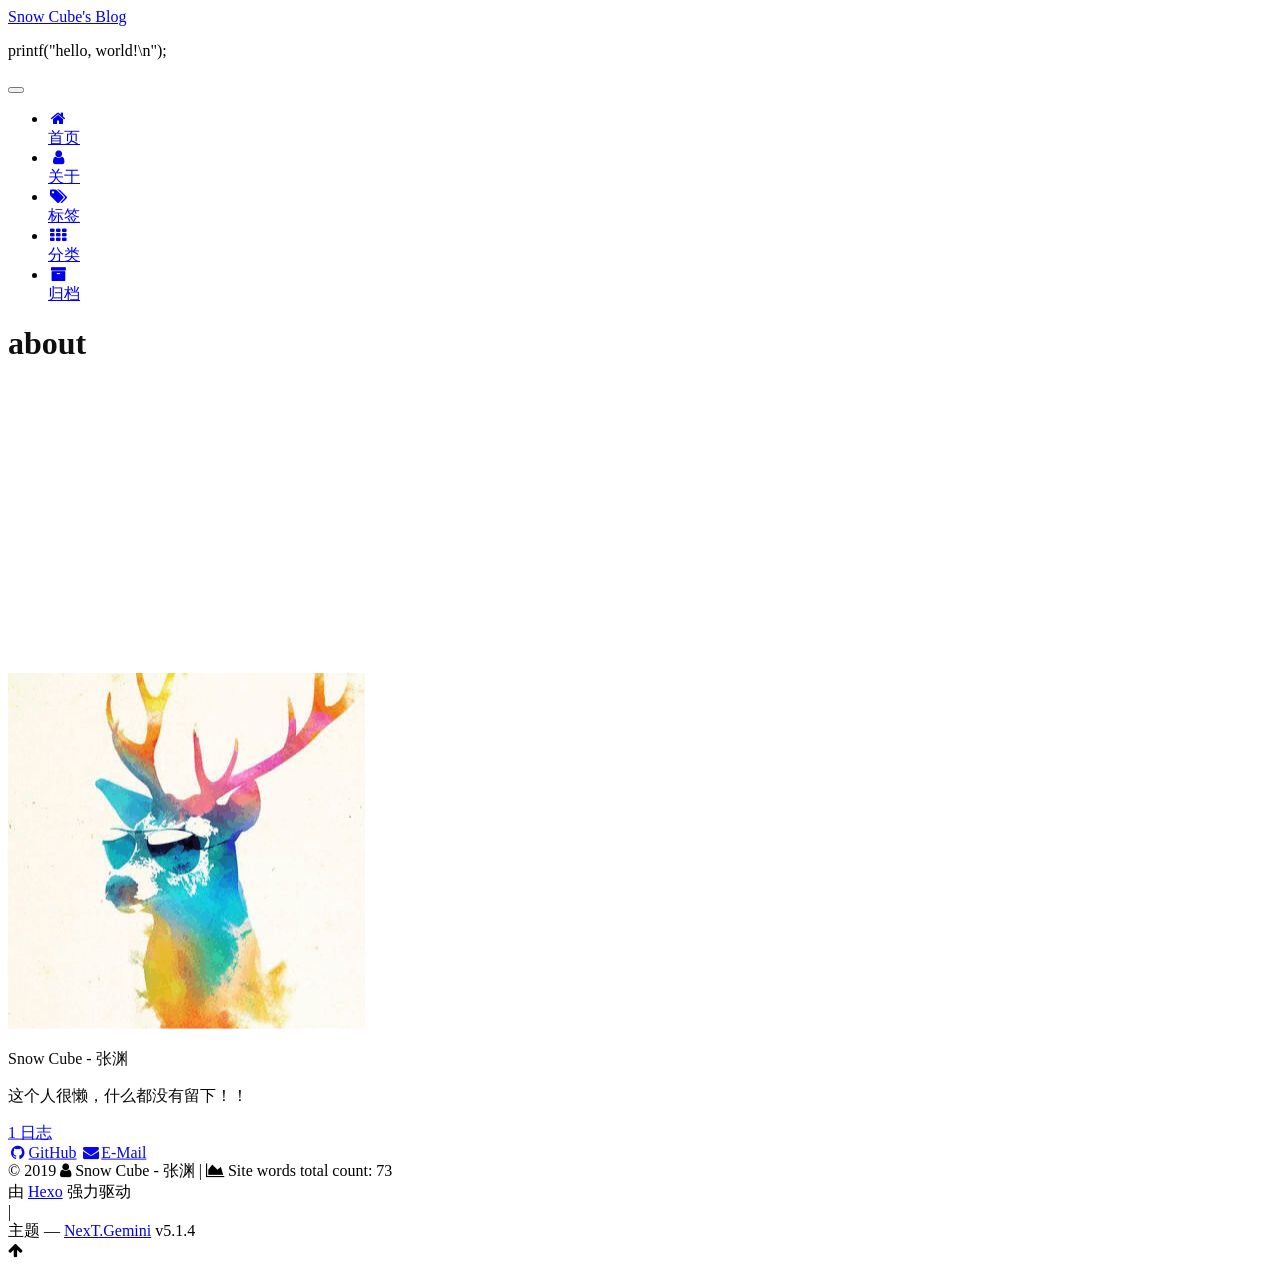
==== about/index.html @ 4db33459 "Site updated: 2019-04-13 23:07:43" ====
<!DOCTYPE html>



  


<html class="theme-next gemini use-motion" lang="zh-Hans">
<head><meta name="generator" content="Hexo 3.8.0">
  <meta charset="UTF-8">
<meta http-equiv="X-UA-Compatible" content="IE=edge">
<meta name="viewport" content="width=device-width, initial-scale=1, maximum-scale=1">
<meta name="theme-color" content="#222">









<meta http-equiv="Cache-Control" content="no-transform">
<meta http-equiv="Cache-Control" content="no-siteapp">
















  
  
  <link href="/lib/fancybox/source/jquery.fancybox.css?v=2.1.5" rel="stylesheet" type="text/css">







<link href="/lib/font-awesome/css/font-awesome.min.css?v=4.6.2" rel="stylesheet" type="text/css">

<link href="/css/main.css?v=5.1.4" rel="stylesheet" type="text/css">


  <link rel="apple-touch-icon" sizes="180x180" href="/images/apple-touch-icon-next.png?v=5.1.4">


  <link rel="icon" type="image/png" sizes="32x32" href="/images/favicon-32x32-next.png?v=5.1.4">


  <link rel="icon" type="image/png" sizes="16x16" href="/images/favicon-16x16-next.png?v=5.1.4">


  <link rel="mask-icon" href="/images/logo.svg?v=5.1.4" color="#222">





  <meta name="keywords" content="Hexo, NexT">










<meta name="description" content="这个人很懒，什么都没有留下！！">
<meta property="og:type" content="website">
<meta property="og:title" content="about">
<meta property="og:url" content="http://yoursite.com/about/index.html">
<meta property="og:site_name" content="Snow Cube&#39;s Blog">
<meta property="og:description" content="这个人很懒，什么都没有留下！！">
<meta property="og:locale" content="zh-Hans">
<meta property="og:updated_time" content="2019-04-13T14:26:50.155Z">
<meta name="twitter:card" content="summary">
<meta name="twitter:title" content="about">
<meta name="twitter:description" content="这个人很懒，什么都没有留下！！">



<script type="text/javascript" id="hexo.configurations">
  var NexT = window.NexT || {};
  var CONFIG = {
    root: '/',
    scheme: 'Gemini',
    version: '5.1.4',
    sidebar: {"position":"left","display":"post","offset":12,"b2t":false,"scrollpercent":false,"onmobile":false},
    fancybox: true,
    tabs: true,
    motion: {"enable":true,"async":false,"transition":{"post_block":"fadeIn","post_header":"slideDownIn","post_body":"slideDownIn","coll_header":"slideLeftIn","sidebar":"slideUpIn"}},
    duoshuo: {
      userId: '0',
      author: '博主'
    },
    algolia: {
      applicationID: '',
      apiKey: '',
      indexName: '',
      hits: {"per_page":10},
      labels: {"input_placeholder":"Search for Posts","hits_empty":"We didn't find any results for the search: ${query}","hits_stats":"${hits} results found in ${time} ms"}
    }
  };
</script>



  <link rel="canonical" href="http://yoursite.com/about/">





  <title>about | Snow Cube's Blog</title>
  








</head>

<body itemscope itemtype="http://schema.org/WebPage" lang="zh-Hans">

  
  
    
  

  <div class="container sidebar-position-left page-post-detail">
    <div class="headband"></div>

    <header id="header" class="header" itemscope itemtype="http://schema.org/WPHeader">
      <div class="header-inner"><div class="site-brand-wrapper">
  <div class="site-meta ">
    

    <div class="custom-logo-site-title">
      <a href="/" class="brand" rel="start">
        <span class="logo-line-before"><i></i></span>
        <span class="site-title">Snow Cube's Blog</span>
        <span class="logo-line-after"><i></i></span>
      </a>
    </div>
      
        <p class="site-subtitle">printf("hello, world!\n");</p>
      
  </div>

  <div class="site-nav-toggle">
    <button>
      <span class="btn-bar"></span>
      <span class="btn-bar"></span>
      <span class="btn-bar"></span>
    </button>
  </div>
</div>

<nav class="site-nav">
  

  
    <ul id="menu" class="menu">
      
        
        <li class="menu-item menu-item-home">
          <a href="/" rel="section">
            
              <i class="menu-item-icon fa fa-fw fa-home"></i> <br>
            
            首页
          </a>
        </li>
      
        
        <li class="menu-item menu-item-about">
          <a href="/about/" rel="section">
            
              <i class="menu-item-icon fa fa-fw fa-user"></i> <br>
            
            关于
          </a>
        </li>
      
        
        <li class="menu-item menu-item-tags">
          <a href="/tags/" rel="section">
            
              <i class="menu-item-icon fa fa-fw fa-tags"></i> <br>
            
            标签
          </a>
        </li>
      
        
        <li class="menu-item menu-item-categories">
          <a href="/categories/" rel="section">
            
              <i class="menu-item-icon fa fa-fw fa-th"></i> <br>
            
            分类
          </a>
        </li>
      
        
        <li class="menu-item menu-item-archives">
          <a href="/archives/" rel="section">
            
              <i class="menu-item-icon fa fa-fw fa-archive"></i> <br>
            
            归档
          </a>
        </li>
      

      
    </ul>
  

  
</nav>



 </div>
    </header>

    <main id="main" class="main">
      <div class="main-inner">
        <div class="content-wrap">
          <div id="content" class="content">
            

  <div id="posts" class="posts-expand">
    
    
    
    <div class="post-block page">
      <header class="post-header">

	<h1 class="post-title" itemprop="name headline">about</h1>



</header>

      
      
      
      <div class="post-body">
        
        
          
        
      </div>
      
      
      
    </div>
    
    
    
  </div>


          </div>
          


          

  



        </div>
        
          
  
  <div class="sidebar-toggle">
    <div class="sidebar-toggle-line-wrap">
      <span class="sidebar-toggle-line sidebar-toggle-line-first"></span>
      <span class="sidebar-toggle-line sidebar-toggle-line-middle"></span>
      <span class="sidebar-toggle-line sidebar-toggle-line-last"></span>
    </div>
  </div>

  <aside id="sidebar" class="sidebar">
    
    <div class="sidebar-inner">

      

      

      <section class="site-overview-wrap sidebar-panel sidebar-panel-active">
        <div class="site-overview">
          <div class="site-author motion-element" itemprop="author" itemscope itemtype="http://schema.org/Person">
            
              <img class="site-author-image" itemprop="image" src="/images/icon.gif" alt="Snow Cube - 张渊">
            
              <p class="site-author-name" itemprop="name">Snow Cube - 张渊</p>
              <p class="site-description motion-element" itemprop="description">这个人很懒，什么都没有留下！！</p>
          </div>

          <nav class="site-state motion-element">

            
              <div class="site-state-item site-state-posts">
              
                <a href="/archives/">
              
                  <span class="site-state-item-count">1</span>
                  <span class="site-state-item-name">日志</span>
                </a>
              </div>
            

            

            

          </nav>

          

          
            <div class="links-of-author motion-element">
                
                  <span class="links-of-author-item">
                    <a href="https://github.com/snow-cube" target="_blank" title="GitHub">
                      
                        <i class="fa fa-fw fa-github"></i>GitHub</a>
                  </span>
                
                  <span class="links-of-author-item">
                    <a href="mailto:snow.cube@outlook.com" target="_blank" title="E-Mail">
                      
                        <i class="fa fa-fw fa-envelope"></i>E-Mail</a>
                  </span>
                
            </div>
          

          
          

          
          

          

        </div>
      </section>

      

      

    </div>
  </aside>


        
      </div>
    </main>

    <footer id="footer" class="footer">
      <div class="footer-inner">
        <div class="copyright">&copy; <span itemprop="copyrightYear">2019</span>
  <span class="with-love">
    <i class="fa fa-user"></i>
  </span>
  <span class="author" itemprop="copyrightHolder">Snow Cube - 张渊</span>

  
    <span class="post-meta-divider">|</span>
    <span class="post-meta-item-icon">
      <i class="fa fa-area-chart"></i>
    </span>
    
      <span class="post-meta-item-text">Site words total count&#58;</span>
    
    <span title="Site words total count">73</span>
  
</div>


  <div class="powered-by">由 <a class="theme-link" target="_blank" href="https://hexo.io">Hexo</a> 强力驱动</div>



  <span class="post-meta-divider">|</span>



  <div class="theme-info">主题 &mdash; <a class="theme-link" target="_blank" href="https://github.com/iissnan/hexo-theme-next">NexT.Gemini</a> v5.1.4</div>




        







        
      </div>
    </footer>

    
      <div class="back-to-top">
        <i class="fa fa-arrow-up"></i>
        
      </div>
    

    

  </div>

  

<script type="text/javascript">
  if (Object.prototype.toString.call(window.Promise) !== '[object Function]') {
    window.Promise = null;
  }
</script>









  












  
  
    <script type="text/javascript" src="/lib/jquery/index.js?v=2.1.3"></script>
  

  
  
    <script type="text/javascript" src="/lib/fastclick/lib/fastclick.min.js?v=1.0.6"></script>
  

  
  
    <script type="text/javascript" src="/lib/jquery_lazyload/jquery.lazyload.js?v=1.9.7"></script>
  

  
  
    <script type="text/javascript" src="/lib/velocity/velocity.min.js?v=1.2.1"></script>
  

  
  
    <script type="text/javascript" src="/lib/velocity/velocity.ui.min.js?v=1.2.1"></script>
  

  
  
    <script type="text/javascript" src="/lib/fancybox/source/jquery.fancybox.pack.js?v=2.1.5"></script>
  


  


  <script type="text/javascript" src="/js/src/utils.js?v=5.1.4"></script>

  <script type="text/javascript" src="/js/src/motion.js?v=5.1.4"></script>



  
  


  <script type="text/javascript" src="/js/src/affix.js?v=5.1.4"></script>

  <script type="text/javascript" src="/js/src/schemes/pisces.js?v=5.1.4"></script>



  
  <script type="text/javascript" src="/js/src/scrollspy.js?v=5.1.4"></script>
<script type="text/javascript" src="/js/src/post-details.js?v=5.1.4"></script>



  


  <script type="text/javascript" src="/js/src/bootstrap.js?v=5.1.4"></script>



  


  




	





  





  












  





  

  
  <script src="https://cdn1.lncld.net/static/js/av-core-mini-0.6.4.js"></script>
  <script>AV.initialize("pt2hNhyl4wJEGv8C9404T6CT-gzGzoHsz", "I6GXwkzOxbdgaWeJfyK9zPeD");</script>
  <script>
    function showTime(Counter) {
      var query = new AV.Query(Counter);
      var entries = [];
      var $visitors = $(".leancloud_visitors");

      $visitors.each(function () {
        entries.push( $(this).attr("id").trim() );
      });

      query.containedIn('url', entries);
      query.find()
        .done(function (results) {
          var COUNT_CONTAINER_REF = '.leancloud-visitors-count';

          if (results.length === 0) {
            $visitors.find(COUNT_CONTAINER_REF).text(0);
            return;
          }

          for (var i = 0; i < results.length; i++) {
            var item = results[i];
            var url = item.get('url');
            var time = item.get('time');
            var element = document.getElementById(url);

            $(element).find(COUNT_CONTAINER_REF).text(time);
          }
          for(var i = 0; i < entries.length; i++) {
            var url = entries[i];
            var element = document.getElementById(url);
            var countSpan = $(element).find(COUNT_CONTAINER_REF);
            if( countSpan.text() == '') {
              countSpan.text(0);
            }
          }
        })
        .fail(function (object, error) {
          console.log("Error: " + error.code + " " + error.message);
        });
    }

    function addCount(Counter) {
      var $visitors = $(".leancloud_visitors");
      var url = $visitors.attr('id').trim();
      var title = $visitors.attr('data-flag-title').trim();
      var query = new AV.Query(Counter);

      query.equalTo("url", url);
      query.find({
        success: function(results) {
          if (results.length > 0) {
            var counter = results[0];
            counter.fetchWhenSave(true);
            counter.increment("time");
            counter.save(null, {
              success: function(counter) {
                var $element = $(document.getElementById(url));
                $element.find('.leancloud-visitors-count').text(counter.get('time'));
              },
              error: function(counter, error) {
                console.log('Failed to save Visitor num, with error message: ' + error.message);
              }
            });
          } else {
            var newcounter = new Counter();
            /* Set ACL */
            var acl = new AV.ACL();
            acl.setPublicReadAccess(true);
            acl.setPublicWriteAccess(true);
            newcounter.setACL(acl);
            /* End Set ACL */
            newcounter.set("title", title);
            newcounter.set("url", url);
            newcounter.set("time", 1);
            newcounter.save(null, {
              success: function(newcounter) {
                var $element = $(document.getElementById(url));
                $element.find('.leancloud-visitors-count').text(newcounter.get('time'));
              },
              error: function(newcounter, error) {
                console.log('Failed to create');
              }
            });
          }
        },
        error: function(error) {
          console.log('Error:' + error.code + " " + error.message);
        }
      });
    }

    $(function() {
      var Counter = AV.Object.extend("Counter");
      if ($('.leancloud_visitors').length == 1) {
        addCount(Counter);
      } else if ($('.post-title-link').length > 1) {
        showTime(Counter);
      }
    });
  </script>



  

  

  
  

  

  

  

</body>
</html>
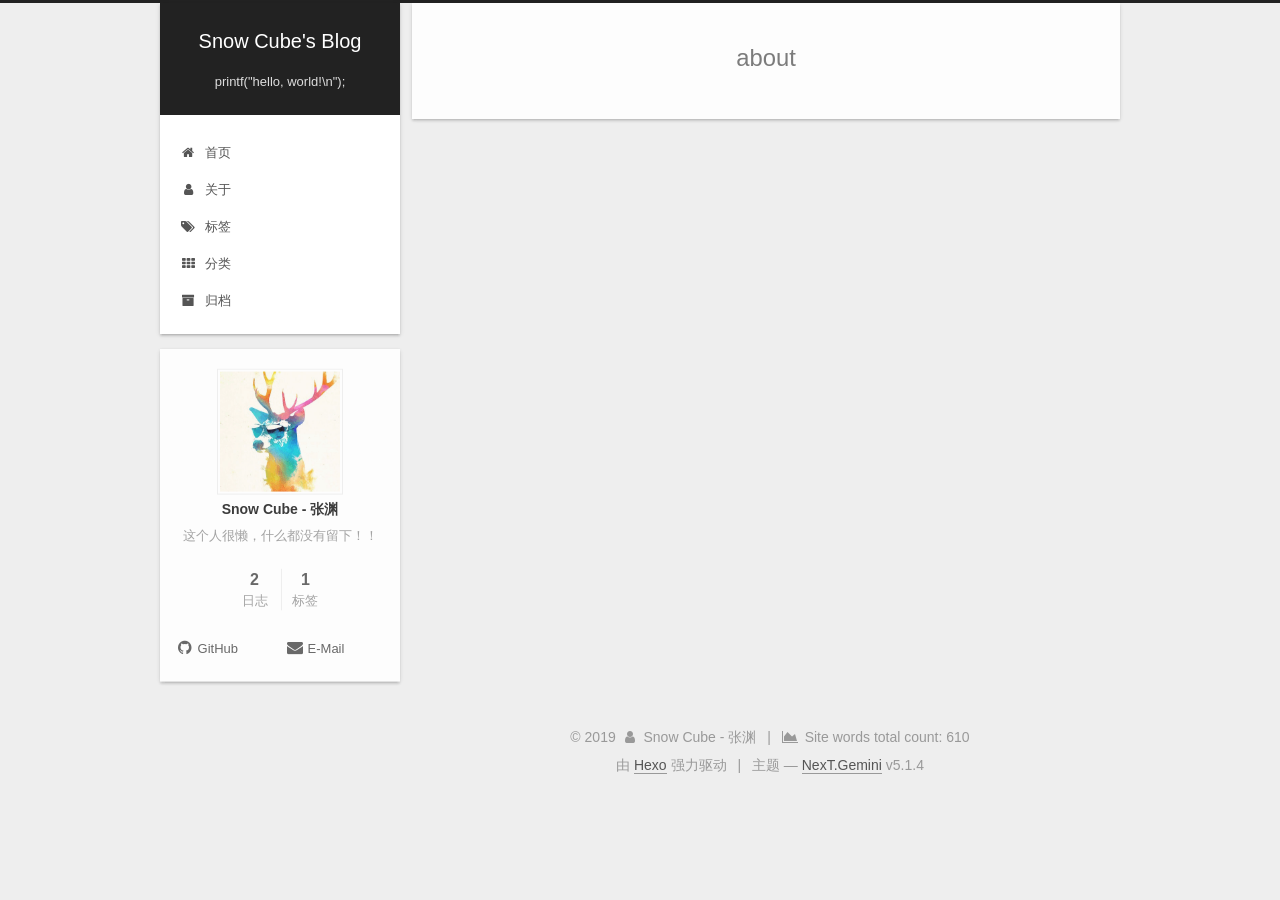
==== commit fc3adc45: "Site updated: 2019-05-02 20:55:00" ====
--- a/about/index.html
+++ b/about/index.html
@@ -327,7 +327,7 @@
               
                 <a href="/archives/">
               
-                  <span class="site-state-item-count">1</span>
+                  <span class="site-state-item-count">2</span>
                   <span class="site-state-item-name">日志</span>
                 </a>
               </div>
@@ -335,6 +335,15 @@
 
             
 
+            
+              
+              
+              <div class="site-state-item site-state-tags">
+                <a href="/tags/index.html">
+                  <span class="site-state-item-count">1</span>
+                  <span class="site-state-item-name">标签</span>
+                </a>
+              </div>
             
 
           </nav>
@@ -398,7 +407,7 @@
     
       <span class="post-meta-item-text">Site words total count&#58;</span>
     
-    <span title="Site words total count">73</span>
+    <span title="Site words total count">610</span>
   
 </div>
 
--- a/css/main.css
+++ b/css/main.css
@@ -0,0 +1,3123 @@
+/* normalize.css v3.0.2 | MIT License | git.io/normalize */
+html {
+  font-family: sans-serif; /* 1 */
+  -ms-text-size-adjust: 100%; /* 2 */
+  -webkit-text-size-adjust: 100%; /* 2 */
+}
+body {
+  margin: 0;
+}
+article,
+aside,
+details,
+figcaption,
+figure,
+footer,
+header,
+hgroup,
+main,
+menu,
+nav,
+section,
+summary {
+  display: block;
+}
+audio,
+canvas,
+progress,
+video {
+  display: inline-block; /* 1 */
+  vertical-align: baseline; /* 2 */
+}
+audio:not([controls]) {
+  display: none;
+  height: 0;
+}
+[hidden],
+template {
+  display: none;
+}
+a {
+  background-color: transparent;
+}
+a:active,
+a:hover {
+  outline: 0;
+}
+abbr[title] {
+  border-bottom: 1px dotted;
+}
+b,
+strong {
+  font-weight: bold;
+}
+dfn {
+  font-style: italic;
+}
+h1 {
+  font-size: 2em;
+  margin: 0.67em 0;
+}
+mark {
+  background: #ff0;
+  color: #000;
+}
+small {
+  font-size: 80%;
+}
+sub,
+sup {
+  font-size: 75%;
+  line-height: 0;
+  position: relative;
+  vertical-align: baseline;
+}
+sup {
+  top: -0.5em;
+}
+sub {
+  bottom: -0.25em;
+}
+img {
+  border: 0;
+}
+svg:not(:root) {
+  overflow: hidden;
+}
+figure {
+  margin: 1em 40px;
+}
+hr {
+  -moz-box-sizing: content-box;
+  box-sizing: content-box;
+  height: 0;
+}
+pre {
+  overflow: auto;
+}
+code,
+kbd,
+pre,
+samp {
+  font-family: monospace, monospace;
+  font-size: 1em;
+}
+button,
+input,
+optgroup,
+select,
+textarea {
+  color: inherit; /* 1 */
+  font: inherit; /* 2 */
+  margin: 0; /* 3 */
+}
+button {
+  overflow: visible;
+}
+button,
+select {
+  text-transform: none;
+}
+button,
+html input[type="button"],
+input[type="reset"],
+input[type="submit"] {
+  -webkit-appearance: button; /* 2 */
+  cursor: pointer; /* 3 */
+}
+button[disabled],
+html input[disabled] {
+  cursor: default;
+}
+button::-moz-focus-inner,
+input::-moz-focus-inner {
+  border: 0;
+  padding: 0;
+}
+input {
+  line-height: normal;
+}
+input[type="checkbox"],
+input[type="radio"] {
+  box-sizing: border-box; /* 1 */
+  padding: 0; /* 2 */
+}
+input[type="number"]::-webkit-inner-spin-button,
+input[type="number"]::-webkit-outer-spin-button {
+  height: auto;
+}
+input[type="search"] {
+  -webkit-appearance: textfield; /* 1 */
+  -moz-box-sizing: content-box;
+  -webkit-box-sizing: content-box; /* 2 */
+  box-sizing: content-box;
+}
+input[type="search"]::-webkit-search-cancel-button,
+input[type="search"]::-webkit-search-decoration {
+  -webkit-appearance: none;
+}
+fieldset {
+  border: 1px solid #c0c0c0;
+  margin: 0 2px;
+  padding: 0.35em 0.625em 0.75em;
+}
+legend {
+  border: 0; /* 1 */
+  padding: 0; /* 2 */
+}
+textarea {
+  overflow: auto;
+}
+optgroup {
+  font-weight: bold;
+}
+table {
+  border-collapse: collapse;
+  border-spacing: 0;
+}
+td,
+th {
+  padding: 0;
+}
+::selection {
+  background: #262a30;
+  color: #fff;
+}
+body {
+  position: relative;
+  font-family: 'Lato', "PingFang SC", "Microsoft YaHei", sans-serif;
+  font-size: 14px;
+  line-height: 2;
+  color: #555;
+  background: #eee;
+}
+@media (max-width: 767px) {
+  body {
+    padding-right: 0 !important;
+  }
+}
+@media (min-width: 768px) and (max-width: 991px) {
+  body {
+    padding-right: 0 !important;
+  }
+}
+@media (min-width: 1600px) {
+  body {
+    font-size: 16px;
+  }
+}
+h1,
+h2,
+h3,
+h4,
+h5,
+h6 {
+  margin: 0;
+  padding: 0;
+  font-weight: bold;
+  line-height: 1.5;
+  font-family: 'Lato', "PingFang SC", "Microsoft YaHei", sans-serif;
+}
+h2,
+h3,
+h4,
+h5,
+h6 {
+  margin: 20px 0 15px;
+}
+h1 {
+  font-size: 22px;
+}
+@media (max-width: 767px) {
+  h1 {
+    font-size: 18px;
+  }
+}
+h2 {
+  font-size: 20px;
+}
+@media (max-width: 767px) {
+  h2 {
+    font-size: 16px;
+  }
+}
+h3 {
+  font-size: 18px;
+}
+@media (max-width: 767px) {
+  h3 {
+    font-size: 14px;
+  }
+}
+h4 {
+  font-size: 16px;
+}
+@media (max-width: 767px) {
+  h4 {
+    font-size: 12px;
+  }
+}
+h5 {
+  font-size: 14px;
+}
+@media (max-width: 767px) {
+  h5 {
+    font-size: 10px;
+  }
+}
+h6 {
+  font-size: 12px;
+}
+@media (max-width: 767px) {
+  h6 {
+    font-size: 8px;
+  }
+}
+p {
+  margin: 0 0 20px 0;
+}
+a {
+  color: #555;
+  text-decoration: none;
+  outline: none;
+  border-bottom: 1px solid #999;
+  word-wrap: break-word;
+}
+a:hover {
+  color: #222;
+  border-bottom-color: #222;
+}
+blockquote {
+  margin: 0;
+  padding: 0;
+}
+img {
+  display: block;
+  margin: auto;
+  max-width: 100%;
+  height: auto;
+}
+hr {
+  margin: 40px 0;
+  height: 3px;
+  border: none;
+  background-color: #ddd;
+  background-image: repeating-linear-gradient(-45deg, #fff, #fff 4px, transparent 4px, transparent 8px);
+}
+blockquote {
+  padding: 0 15px;
+  color: #666;
+  border-left: 4px solid #ddd;
+}
+blockquote cite::before {
+  content: "-";
+  padding: 0 5px;
+}
+dt {
+  font-weight: 700;
+}
+dd {
+  margin: 0;
+  padding: 0;
+}
+kbd {
+  border: 1px solid #ccc;
+  border-radius: 0.2em;
+  box-shadow: 0.1em 0.1em 0.2em rgba(0,0,0,0.1);
+  background-color: #f9f9f9;
+  font-family: inherit;
+  background-image: -webkit-linear-gradient(top, #eee, #fff, #eee);
+  padding: 0.1em 0.3em;
+  white-space: nowrap;
+}
+.text-left {
+  text-align: left;
+}
+.text-center {
+  text-align: center;
+}
+.text-right {
+  text-align: right;
+}
+.text-justify {
+  text-align: justify;
+}
+.text-nowrap {
+  white-space: nowrap;
+}
+.text-lowercase {
+  text-transform: lowercase;
+}
+.text-uppercase {
+  text-transform: uppercase;
+}
+.text-capitalize {
+  text-transform: capitalize;
+}
+.center-block {
+  display: block;
+  margin-left: auto;
+  margin-right: auto;
+}
+.clearfix:before,
+.clearfix:after {
+  content: " ";
+  display: table;
+}
+.clearfix:after {
+  clear: both;
+}
+.pullquote {
+  width: 45%;
+}
+.pullquote.left {
+  float: left;
+  margin-left: 5px;
+  margin-right: 10px;
+}
+.pullquote.right {
+  float: right;
+  margin-left: 10px;
+  margin-right: 5px;
+}
+.affix.affix.affix {
+  position: fixed;
+}
+.translation {
+  margin-top: -20px;
+  font-size: 14px;
+  color: #999;
+}
+.scrollbar-measure {
+  width: 100px;
+  height: 100px;
+  overflow: scroll;
+  position: absolute;
+  top: -9999px;
+}
+.use-motion .motion-element {
+  opacity: 0;
+}
+table {
+  margin: 20px 0;
+  width: 100%;
+  border-collapse: collapse;
+  border-spacing: 0;
+  border: 1px solid #ddd;
+  font-size: 14px;
+  table-layout: fixed;
+  word-wrap: break-all;
+}
+table>tbody>tr:nth-of-type(odd) {
+  background-color: #f9f9f9;
+}
+table>tbody>tr:hover {
+  background-color: #f5f5f5;
+}
+caption,
+th,
+td {
+  padding: 8px;
+  text-align: left;
+  vertical-align: middle;
+  font-weight: normal;
+}
+th,
+td {
+  border-bottom: 3px solid #ddd;
+  border-right: 1px solid #eee;
+}
+th {
+  padding-bottom: 10px;
+  font-weight: 700;
+}
+td {
+  border-bottom-width: 1px;
+}
+html,
+body {
+  height: 100%;
+}
+.container {
+  position: relative;
+  min-height: 100%;
+}
+.header-inner {
+  margin: 0 auto;
+  padding: 100px 0 70px;
+  width: calc(100% - 252px);
+}
+@media (min-width: 1600px) {
+  .container .header-inner {
+    width: 900px;
+  }
+}
+.main {
+  padding-bottom: 150px;
+}
+.main-inner {
+  margin: 0 auto;
+  width: calc(100% - 252px);
+}
+@media (min-width: 1600px) {
+  .container .main-inner {
+    width: 900px;
+  }
+}
+.footer {
+  position: absolute;
+  left: 0;
+  bottom: 0;
+  width: 100%;
+  min-height: 50px;
+}
+.footer-inner {
+  box-sizing: border-box;
+  margin: 20px auto;
+  width: calc(100% - 252px);
+}
+@media (min-width: 1600px) {
+  .container .footer-inner {
+    width: 900px;
+  }
+}
+pre,
+.highlight {
+  overflow: auto;
+  margin: 20px 0;
+  padding: 0;
+  font-size: 13px;
+  color: #4d4d4c;
+  background: #f7f7f7;
+  line-height: 1.6;
+}
+pre,
+code {
+  font-family: consolas, Menlo, "PingFang SC", "Microsoft YaHei", monospace;
+}
+code {
+  padding: 2px 4px;
+  word-wrap: break-word;
+  color: #555;
+  background: #eee;
+  border-radius: 3px;
+  font-size: 13px;
+}
+pre {
+  padding: 10px;
+}
+pre code {
+  padding: 0;
+  color: #4d4d4c;
+  background: none;
+  text-shadow: none;
+}
+.highlight {
+  border-radius: 1px;
+}
+.highlight pre {
+  border: none;
+  margin: 0;
+  padding: 10px 0;
+}
+.highlight table {
+  margin: 0;
+  width: auto;
+  border: none;
+}
+.highlight td {
+  border: none;
+  padding: 0;
+}
+.highlight figcaption {
+  font-size: 1em;
+  color: #4d4d4c;
+  line-height: 1em;
+  margin-bottom: 1em;
+}
+.highlight figcaption:before,
+.highlight figcaption:after {
+  content: " ";
+  display: table;
+}
+.highlight figcaption:after {
+  clear: both;
+}
+.highlight figcaption a {
+  float: right;
+  color: #4d4d4c;
+}
+.highlight figcaption a:hover {
+  border-bottom-color: #4d4d4c;
+}
+.highlight .gutter pre {
+  padding-left: 10px;
+  padding-right: 10px;
+  color: #869194;
+  text-align: right;
+  background-color: #eff2f3;
+}
+.highlight .code pre {
+  width: 100%;
+  padding-left: 10px;
+  padding-right: 10px;
+  background-color: #f7f7f7;
+}
+.highlight .line {
+  height: 20px;
+}
+.gutter {
+  -webkit-user-select: none;
+  -moz-user-select: none;
+  -ms-user-select: none;
+  user-select: none;
+}
+.gist table {
+  width: auto;
+}
+.gist table td {
+  border: none;
+}
+pre .deletion {
+  background: #fdd;
+}
+pre .addition {
+  background: #dfd;
+}
+pre .meta {
+  color: #8959a8;
+}
+pre .comment {
+  color: #8e908c;
+}
+pre .variable,
+pre .attribute,
+pre .tag,
+pre .regexp,
+pre .ruby .constant,
+pre .xml .tag .title,
+pre .xml .pi,
+pre .xml .doctype,
+pre .html .doctype,
+pre .css .id,
+pre .css .class,
+pre .css .pseudo {
+  color: #c82829;
+}
+pre .number,
+pre .preprocessor,
+pre .built_in,
+pre .literal,
+pre .params,
+pre .constant,
+pre .command {
+  color: #f5871f;
+}
+pre .ruby .class .title,
+pre .css .rules .attribute,
+pre .string,
+pre .value,
+pre .inheritance,
+pre .header,
+pre .ruby .symbol,
+pre .xml .cdata,
+pre .special,
+pre .number,
+pre .formula {
+  color: #718c00;
+}
+pre .title,
+pre .css .hexcolor {
+  color: #3e999f;
+}
+pre .function,
+pre .python .decorator,
+pre .python .title,
+pre .ruby .function .title,
+pre .ruby .title .keyword,
+pre .perl .sub,
+pre .javascript .title,
+pre .coffeescript .title {
+  color: #4271ae;
+}
+pre .keyword,
+pre .javascript .function {
+  color: #8959a8;
+}
+.full-image.full-image.full-image.full-image {
+  border: none;
+  max-width: 100%;
+  width: auto;
+  margin: 20px auto 25px;
+}
+@media (min-width: 992px) {
+  .full-image.full-image.full-image.full-image {
+    max-width: none;
+    width: 118%;
+    margin: 0 -9%;
+  }
+}
+.blockquote-center,
+.page-home .post-type-quote blockquote,
+.page-post-detail .post-type-quote blockquote {
+  position: relative;
+  margin: 40px 0;
+  padding: 0;
+  border-left: none;
+  text-align: center;
+}
+.blockquote-center::before,
+.page-home .post-type-quote blockquote::before,
+.page-post-detail .post-type-quote blockquote::before,
+.blockquote-center::after,
+.page-home .post-type-quote blockquote::after,
+.page-post-detail .post-type-quote blockquote::after {
+  position: absolute;
+  content: ' ';
+  display: block;
+  width: 100%;
+  height: 24px;
+  opacity: 0.2;
+  background-repeat: no-repeat;
+  background-position: 0 -6px;
+  background-size: 22px 22px;
+}
+.blockquote-center::before,
+.page-home .post-type-quote blockquote::before,
+.page-post-detail .post-type-quote blockquote::before {
+  top: -20px;
+  background-image: url("../images/quote-l.svg");
+  border-top: 1px solid #ccc;
+}
+.blockquote-center::after,
+.page-home .post-type-quote blockquote::after,
+.page-post-detail .post-type-quote blockquote::after {
+  bottom: -20px;
+  background-image: url("../images/quote-r.svg");
+  border-bottom: 1px solid #ccc;
+  background-position: 100% 8px;
+}
+.blockquote-center p,
+.page-home .post-type-quote blockquote p,
+.page-post-detail .post-type-quote blockquote p,
+.blockquote-center div,
+.page-home .post-type-quote blockquote div,
+.page-post-detail .post-type-quote blockquote div {
+  text-align: center;
+}
+.post .post-body .group-picture img {
+  box-sizing: border-box;
+  padding: 0 3px;
+  border: none;
+}
+.post .group-picture-row {
+  overflow: hidden;
+  margin-top: 6px;
+}
+.post .group-picture-row:first-child {
+  margin-top: 0;
+}
+.post .group-picture-column {
+  float: left;
+}
+.page-post-detail .post-body .group-picture-column {
+  float: none;
+  margin-top: 10px;
+  width: auto !important;
+}
+.page-post-detail .post-body .group-picture-column img {
+  margin: 0 auto;
+}
+.page-archive .group-picture-container {
+  overflow: hidden;
+}
+.page-archive .group-picture-row {
+  float: left;
+}
+.page-archive .group-picture-row:first-child {
+  margin-top: 6px;
+}
+.page-archive .group-picture-column {
+  max-width: 150px;
+  max-height: 150px;
+}
+.post-body .note {
+  position: relative;
+  padding: 15px;
+  margin-bottom: 20px;
+  border: 1px solid #eee;
+  border-left-width: 5px;
+  border-radius: 3px;
+}
+.post-body .note h2,
+.post-body .note h3,
+.post-body .note h4,
+.post-body .note h5,
+.post-body .note h6 {
+  margin-top: 0;
+  margin-bottom: 0;
+  border-bottom: initial;
+  padding-top: 0 !important;
+}
+.post-body .note p:first-child,
+.post-body .note ul:first-child,
+.post-body .note ol:first-child,
+.post-body .note table:first-child,
+.post-body .note pre:first-child,
+.post-body .note blockquote:first-child {
+  margin-top: 0;
+}
+.post-body .note p:last-child,
+.post-body .note ul:last-child,
+.post-body .note ol:last-child,
+.post-body .note table:last-child,
+.post-body .note pre:last-child,
+.post-body .note blockquote:last-child {
+  margin-bottom: 0;
+}
+.post-body .note.default {
+  border-left-color: #777;
+}
+.post-body .note.default h2,
+.post-body .note.default h3,
+.post-body .note.default h4,
+.post-body .note.default h5,
+.post-body .note.default h6 {
+  color: #777;
+}
+.post-body .note.primary {
+  border-left-color: #6f42c1;
+}
+.post-body .note.primary h2,
+.post-body .note.primary h3,
+.post-body .note.primary h4,
+.post-body .note.primary h5,
+.post-body .note.primary h6 {
+  color: #6f42c1;
+}
+.post-body .note.info {
+  border-left-color: #428bca;
+}
+.post-body .note.info h2,
+.post-body .note.info h3,
+.post-body .note.info h4,
+.post-body .note.info h5,
+.post-body .note.info h6 {
+  color: #428bca;
+}
+.post-body .note.success {
+  border-left-color: #5cb85c;
+}
+.post-body .note.success h2,
+.post-body .note.success h3,
+.post-body .note.success h4,
+.post-body .note.success h5,
+.post-body .note.success h6 {
+  color: #5cb85c;
+}
+.post-body .note.warning {
+  border-left-color: #f0ad4e;
+}
+.post-body .note.warning h2,
+.post-body .note.warning h3,
+.post-body .note.warning h4,
+.post-body .note.warning h5,
+.post-body .note.warning h6 {
+  color: #f0ad4e;
+}
+.post-body .note.danger {
+  border-left-color: #d9534f;
+}
+.post-body .note.danger h2,
+.post-body .note.danger h3,
+.post-body .note.danger h4,
+.post-body .note.danger h5,
+.post-body .note.danger h6 {
+  color: #d9534f;
+}
+.post-body .label {
+  display: inline;
+  padding: 0 2px;
+  white-space: nowrap;
+}
+.post-body .label.default {
+  background-color: #f0f0f0;
+}
+.post-body .label.primary {
+  background-color: #efe6f7;
+}
+.post-body .label.info {
+  background-color: #e5f2f8;
+}
+.post-body .label.success {
+  background-color: #e7f4e9;
+}
+.post-body .label.warning {
+  background-color: #fcf6e1;
+}
+.post-body .label.danger {
+  background-color: #fae8eb;
+}
+.post-body .tabs {
+  position: relative;
+  display: block;
+  margin-bottom: 20px;
+  padding-top: 10px;
+}
+.post-body .tabs ul.nav-tabs {
+  margin: 0;
+  padding: 0;
+  display: flex;
+  margin-bottom: -1px;
+}
+@media (max-width: 413px) {
+  .post-body .tabs ul.nav-tabs {
+    display: block;
+    margin-bottom: 5px;
+  }
+}
+.post-body .tabs ul.nav-tabs li.tab {
+  list-style-type: none !important;
+  margin: 0 0.25em 0 0;
+  border-top: 3px solid transparent;
+  border-left: 1px solid transparent;
+  border-right: 1px solid transparent;
+}
+@media (max-width: 413px) {
+  .post-body .tabs ul.nav-tabs li.tab {
+    margin: initial;
+    border-top: 1px solid transparent;
+    border-left: 3px solid transparent;
+    border-right: 1px solid transparent;
+    border-bottom: 1px solid transparent;
+  }
+}
+.post-body .tabs ul.nav-tabs li.tab a {
+  outline: 0;
+  border-bottom: initial;
+  display: block;
+  line-height: 1.8em;
+  padding: 0.25em 0.75em;
+  transition-duration: 0.2s;
+  transition-timing-function: ease-out;
+  transition-delay: 0s;
+}
+.post-body .tabs ul.nav-tabs li.tab a i {
+  width: 1.285714285714286em;
+}
+.post-body .tabs ul.nav-tabs li.tab.active {
+  border-top: 3px solid #fc6423;
+  border-left: 1px solid #ddd;
+  border-right: 1px solid #ddd;
+  background-color: #fff;
+}
+@media (max-width: 413px) {
+  .post-body .tabs ul.nav-tabs li.tab.active {
+    border-top: 1px solid #ddd;
+    border-left: 3px solid #fc6423;
+    border-right: 1px solid #ddd;
+    border-bottom: 1px solid #ddd;
+  }
+}
+.post-body .tabs ul.nav-tabs li.tab.active a {
+  cursor: default;
+  color: #555;
+}
+.post-body .tabs .tab-content {
+  background-color: #fff;
+}
+.post-body .tabs .tab-content .tab-pane {
+  border: 1px solid #ddd;
+  padding: 20px 20px 0 20px;
+}
+.post-body .tabs .tab-content .tab-pane:not(.active) {
+  display: none !important;
+}
+.post-body .tabs .tab-content .tab-pane.active {
+  display: block !important;
+}
+.btn {
+  display: inline-block;
+  padding: 0 20px;
+  font-size: 14px;
+  color: #555;
+  background: #fff;
+  border: 2px solid #555;
+  text-decoration: none;
+  border-radius: 2px;
+  transition-property: background-color;
+  transition-duration: 0.2s;
+  transition-timing-function: ease-in-out;
+  transition-delay: 0s;
+  line-height: 2;
+}
+.btn:hover {
+  border-color: #222;
+  color: #fff;
+  background: #222;
+}
+.btn +.btn {
+  margin: 0 0 8px 8px;
+}
+.btn .fa-fw {
+  width: 1.285714285714286em;
+  text-align: left;
+}
+.btn-bar {
+  display: block;
+  width: 22px;
+  height: 2px;
+  background: #555;
+  border-radius: 1px;
+}
+.btn-bar+.btn-bar {
+  margin-top: 4px;
+}
+.pagination {
+  margin: 120px 0 40px;
+  text-align: center;
+  border-top: 1px solid #eee;
+}
+.page-number-basic,
+.pagination .prev,
+.pagination .next,
+.pagination .page-number,
+.pagination .space {
+  display: inline-block;
+  position: relative;
+  top: -1px;
+  margin: 0 10px;
+  padding: 0 11px;
+}
+@media (max-width: 767px) {
+  .page-number-basic,
+  .pagination .prev,
+  .pagination .next,
+  .pagination .page-number,
+  .pagination .space {
+    margin: 0 5px;
+  }
+}
+.pagination .prev,
+.pagination .next,
+.pagination .page-number {
+  border-bottom: 0;
+  border-top: 1px solid #eee;
+  transition-property: border-color;
+  transition-duration: 0.2s;
+  transition-timing-function: ease-in-out;
+  transition-delay: 0s;
+}
+.pagination .prev:hover,
+.pagination .next:hover,
+.pagination .page-number:hover {
+  border-top-color: #222;
+}
+.pagination .space {
+  padding: 0;
+  margin: 0;
+}
+.pagination .prev {
+  margin-left: 0;
+}
+.pagination .next {
+  margin-right: 0;
+}
+.pagination .page-number.current {
+  color: #fff;
+  background: #ccc;
+  border-top-color: #ccc;
+}
+@media (max-width: 767px) {
+  .pagination {
+    border-top: none;
+  }
+  .pagination .prev,
+  .pagination .next,
+  .pagination .page-number {
+    margin-bottom: 10px;
+    border-top: 0;
+    border-bottom: 1px solid #eee;
+    padding: 0 10px;
+  }
+  .pagination .prev:hover,
+  .pagination .next:hover,
+  .pagination .page-number:hover {
+    border-bottom-color: #222;
+  }
+}
+.comments {
+  margin: 60px 20px 0;
+}
+.tag-cloud {
+  text-align: center;
+}
+.tag-cloud a {
+  display: inline-block;
+  margin: 10px;
+}
+.back-to-top {
+  box-sizing: border-box;
+  position: fixed;
+  bottom: -100px;
+  right: 30px;
+  z-index: 1050;
+  padding: 0 6px;
+  width: 24px;
+  background: #222;
+  font-size: 12px;
+  opacity: 0.6;
+  color: #fff;
+  cursor: pointer;
+  text-align: center;
+  -webkit-transform: translateZ(0);
+  transition-property: bottom;
+  transition-duration: 0.2s;
+  transition-timing-function: ease-in-out;
+  transition-delay: 0s;
+}
+@media (min-width: 768px) and (max-width: 991px) {
+  .back-to-top {
+    display: none !important;
+  }
+}
+@media (max-width: 767px) {
+  .back-to-top {
+    display: none !important;
+  }
+}
+.back-to-top.back-to-top-on {
+  bottom: 30px;
+}
+.header {
+  background: transparent;
+}
+.header-inner {
+  position: relative;
+}
+.headband {
+  height: 3px;
+  background: #222;
+}
+.site-meta {
+  margin: 0;
+  text-align: center;
+}
+@media (max-width: 767px) {
+  .site-meta {
+    text-align: center;
+  }
+}
+.brand {
+  position: relative;
+  display: inline-block;
+  padding: 0 40px;
+  color: #fff;
+  background: #222;
+  border-bottom: none;
+}
+.brand:hover {
+  color: #fff;
+}
+.logo {
+  display: inline-block;
+  margin-right: 5px;
+  line-height: 36px;
+  vertical-align: top;
+}
+.site-title {
+  display: inline-block;
+  vertical-align: top;
+  line-height: 36px;
+  font-size: 20px;
+  font-weight: normal;
+  font-family: 'Lato', "PingFang SC", "Microsoft YaHei", sans-serif;
+}
+.site-subtitle {
+  margin-top: 10px;
+  font-size: 13px;
+  color: #ddd;
+}
+.use-motion .brand {
+  opacity: 0;
+}
+.use-motion .logo,
+.use-motion .site-title,
+.use-motion .site-subtitle {
+  opacity: 0;
+  position: relative;
+  top: -10px;
+}
+.site-nav-toggle {
+  display: none;
+  position: absolute;
+  top: 10px;
+  left: 10px;
+}
+@media (max-width: 767px) {
+  .site-nav-toggle {
+    display: block;
+  }
+}
+.site-nav-toggle button {
+  margin-top: 2px;
+  padding: 9px 10px;
+  background: transparent;
+  border: none;
+}
+@media (max-width: 767px) {
+  .site-nav {
+    display: none;
+    margin: 0 -10px;
+    padding: 0 10px;
+    clear: both;
+    border-top: 1px solid #ddd;
+  }
+}
+@media (min-width: 768px) and (max-width: 991px) {
+  .site-nav {
+    display: block !important;
+  }
+}
+@media (min-width: 992px) {
+  .site-nav {
+    display: block !important;
+  }
+}
+.menu {
+  margin-top: 20px;
+  padding-left: 0;
+  text-align: center;
+}
+.menu .menu-item {
+  display: inline-block;
+  margin: 0 10px;
+  list-style: none;
+}
+@media screen and (max-width: 767px) {
+  .menu .menu-item {
+    margin-top: 10px;
+  }
+}
+.menu .menu-item a {
+  display: block;
+  font-size: 13px;
+  line-height: inherit;
+  border-bottom: 1px solid transparent;
+  transition-property: border-color;
+  transition-duration: 0.2s;
+  transition-timing-function: ease-in-out;
+  transition-delay: 0s;
+}
+.menu .menu-item a:hover,
+.menu-item-active a {
+  border-bottom-color: #222;
+}
+.menu .menu-item .fa {
+  margin-right: 5px;
+}
+.use-motion .menu-item {
+  opacity: 0;
+}
+.post-body {
+  font-family: 'Lato', "PingFang SC", "Microsoft YaHei", sans-serif;
+}
+@media (max-width: 767px) {
+  .post-body {
+    word-break: break-word;
+  }
+}
+.post-body .fancybox img {
+  display: block !important;
+  margin: 0 auto;
+  cursor: pointer;
+  cursor: zoom-in;
+  cursor: -webkit-zoom-in;
+}
+.post-body .image-caption,
+.post-body .figure .caption {
+  margin: -20px auto 15px;
+  text-align: center;
+  font-size: 14px;
+  color: #999;
+  font-weight: bold;
+  line-height: 1;
+}
+.post-sticky-flag {
+  display: inline-block;
+  font-size: 16px;
+  -ms-transform: rotate(30deg);
+  -webkit-transform: rotate(30deg);
+  -moz-transform: rotate(30deg);
+  -ms-transform: rotate(30deg);
+  -o-transform: rotate(30deg);
+  transform: rotate(30deg);
+}
+.use-motion .post-block,
+.use-motion .pagination,
+.use-motion .comments {
+  opacity: 0;
+}
+.use-motion .post-header {
+  opacity: 0;
+}
+.use-motion .post-body {
+  opacity: 0;
+}
+.use-motion .collection-title {
+  opacity: 0;
+}
+.posts-expand {
+  padding-top: 40px;
+}
+@media (max-width: 767px) {
+  .posts-expand {
+    margin: 0 20px;
+  }
+  .post-body pre .gutter pre {
+    padding-right: 10px;
+  }
+  .post-body .highlight {
+    margin-left: 0px;
+    margin-right: 0px;
+    padding: 0;
+  }
+  .post-body .highlight .gutter pre {
+    padding-right: 10px;
+  }
+}
+@media (min-width: 992px) {
+  .posts-expand .post-body {
+    text-align: justify;
+  }
+}
+.posts-expand .post-body h2,
+.posts-expand .post-body h3,
+.posts-expand .post-body h4,
+.posts-expand .post-body h5,
+.posts-expand .post-body h6 {
+  padding-top: 10px;
+}
+.posts-expand .post-body h2 .header-anchor,
+.posts-expand .post-body h3 .header-anchor,
+.posts-expand .post-body h4 .header-anchor,
+.posts-expand .post-body h5 .header-anchor,
+.posts-expand .post-body h6 .header-anchor {
+  float: right;
+  margin-left: 10px;
+  color: #ccc;
+  border-bottom-style: none;
+  visibility: hidden;
+}
+.posts-expand .post-body h2 .header-anchor:hover,
+.posts-expand .post-body h3 .header-anchor:hover,
+.posts-expand .post-body h4 .header-anchor:hover,
+.posts-expand .post-body h5 .header-anchor:hover,
+.posts-expand .post-body h6 .header-anchor:hover {
+  color: inherit;
+}
+.posts-expand .post-body h2:hover .header-anchor,
+.posts-expand .post-body h3:hover .header-anchor,
+.posts-expand .post-body h4:hover .header-anchor,
+.posts-expand .post-body h5:hover .header-anchor,
+.posts-expand .post-body h6:hover .header-anchor {
+  visibility: visible;
+}
+.posts-expand .post-body ul li {
+  list-style: circle;
+}
+.posts-expand .post-body img {
+  box-sizing: border-box;
+  margin: auto;
+  padding: 3px;
+  border: 1px solid #ddd;
+}
+.posts-expand .post-body .fancybox img {
+  margin: 0 auto 25px;
+}
+@media (max-width: 767px) {
+  .posts-collapse {
+    margin: 0 20px;
+  }
+  .posts-collapse .post-title,
+  .posts-collapse .post-meta {
+    display: block;
+    width: auto;
+    text-align: left;
+  }
+}
+.posts-collapse {
+  position: relative;
+  z-index: 1010;
+  margin-left: 55px;
+}
+.posts-collapse::after {
+  content: " ";
+  position: absolute;
+  top: 20px;
+  left: 0;
+  margin-left: -2px;
+  width: 4px;
+  height: 100%;
+  background: #f5f5f5;
+  z-index: -1;
+}
+@media (max-width: 767px) {
+  .posts-collapse {
+    margin: 0 20px;
+  }
+}
+.posts-collapse .collection-title {
+  position: relative;
+  margin: 60px 0;
+}
+.posts-collapse .collection-title h1,
+.posts-collapse .collection-title h2 {
+  margin-left: 20px;
+}
+.posts-collapse .collection-title small {
+  color: #bbb;
+  margin-left: 5px;
+}
+.posts-collapse .collection-title::before {
+  content: " ";
+  position: absolute;
+  left: 0;
+  top: 50%;
+  margin-left: -4px;
+  margin-top: -4px;
+  width: 8px;
+  height: 8px;
+  background: #bbb;
+  border-radius: 50%;
+}
+.posts-collapse .post {
+  margin: 30px 0;
+}
+.posts-collapse .post-header {
+  position: relative;
+  transition-duration: 0.2s;
+  transition-timing-function: ease-in-out;
+  transition-delay: 0s;
+  transition-property: border;
+  border-bottom: 1px dashed #ccc;
+}
+.posts-collapse .post-header::before {
+  content: " ";
+  position: absolute;
+  left: 0;
+  top: 12px;
+  width: 6px;
+  height: 6px;
+  margin-left: -4px;
+  background: #bbb;
+  border-radius: 50%;
+  border: 1px solid #fff;
+  transition-duration: 0.2s;
+  transition-timing-function: ease-in-out;
+  transition-delay: 0s;
+  transition-property: background;
+}
+.posts-collapse .post-header:hover {
+  border-bottom-color: #666;
+}
+.posts-collapse .post-header:hover::before {
+  background: #222;
+}
+.posts-collapse .post-meta {
+  position: absolute;
+  font-size: 12px;
+  left: 20px;
+  top: 5px;
+}
+.posts-collapse .post-comments-count {
+  display: none;
+}
+.posts-collapse .post-title {
+  margin-left: 60px;
+  font-size: 16px;
+  font-weight: normal;
+  line-height: inherit;
+}
+.posts-collapse .post-title::after {
+  margin-left: 3px;
+  opacity: 0.6;
+}
+.posts-collapse .post-title a {
+  color: #666;
+  border-bottom: none;
+}
+.page-home .post-type-quote .post-header,
+.page-post-detail .post-type-quote .post-header,
+.page-home .post-type-quote .post-tags,
+.page-post-detail .post-type-quote .post-tags {
+  display: none;
+}
+.posts-expand .post-title {
+  text-align: center;
+  word-break: break-word;
+  font-weight: 400;
+}
+.posts-expand .post-title-link {
+  display: inline-block;
+  position: relative;
+  color: #555;
+  border-bottom: none;
+  line-height: 1.2;
+  vertical-align: top;
+}
+.posts-expand .post-title-link::before {
+  content: "";
+  position: absolute;
+  width: 100%;
+  height: 2px;
+  bottom: 0;
+  left: 0;
+  background-color: #000;
+  visibility: hidden;
+  -webkit-transform: scaleX(0);
+  -moz-transform: scaleX(0);
+  -ms-transform: scaleX(0);
+  -o-transform: scaleX(0);
+  transform: scaleX(0);
+  transition-duration: 0.2s;
+  transition-timing-function: ease-in-out;
+  transition-delay: 0s;
+}
+.posts-expand .post-title-link:hover::before {
+  visibility: visible;
+  -webkit-transform: scaleX(1);
+  -moz-transform: scaleX(1);
+  -ms-transform: scaleX(1);
+  -o-transform: scaleX(1);
+  transform: scaleX(1);
+}
+.posts-expand .post-title-link .fa {
+  font-size: 16px;
+}
+.posts-expand .post-meta {
+  margin: 3px 0 60px 0;
+  color: #999;
+  font-family: 'Lato', "PingFang SC", "Microsoft YaHei", sans-serif;
+  font-size: 12px;
+  text-align: center;
+}
+.posts-expand .post-meta .post-category-list {
+  display: inline-block;
+  margin: 0;
+  padding: 3px;
+}
+.posts-expand .post-meta .post-category-list-link {
+  color: #999;
+}
+.posts-expand .post-meta .post-description {
+  font-size: 14px;
+  margin-top: 2px;
+}
+.post-meta-divider {
+  margin: 0 0.5em;
+}
+.post-meta-item-icon {
+  margin-right: 3px;
+}
+@media (min-width: 768px) and (max-width: 991px) {
+  .post-meta-item-icon {
+    display: inline-block;
+  }
+}
+@media (max-width: 767px) {
+  .post-meta-item-icon {
+    display: inline-block;
+  }
+}
+@media (min-width: 768px) and (max-width: 991px) {
+  .post-meta-item-text {
+    display: none;
+  }
+}
+@media (max-width: 767px) {
+  .post-meta-item-text {
+    display: none;
+  }
+}
+@media (max-width: 767px) {
+  .posts-expand .post-comments-count {
+    display: none;
+  }
+}
+.post-button {
+  margin-top: 40px;
+}
+.posts-expand .post-tags {
+  margin-top: 40px;
+  text-align: center;
+}
+.posts-expand .post-tags a {
+  display: inline-block;
+  margin-right: 10px;
+  font-size: 13px;
+}
+.post-nav {
+  display: table;
+  margin-top: 15px;
+  width: 100%;
+  border-top: 1px solid #eee;
+}
+.post-nav-divider {
+  display: table-cell;
+  width: 10%;
+}
+.post-nav-item {
+  display: table-cell;
+  padding: 10px 0 0 0;
+  width: 45%;
+  vertical-align: top;
+}
+.post-nav-item a {
+  position: relative;
+  display: block;
+  line-height: 25px;
+  font-size: 14px;
+  color: #555;
+  border-bottom: none;
+}
+.post-nav-item a:hover {
+  color: #222;
+  border-bottom: none;
+}
+.post-nav-item a:active {
+  top: 2px;
+}
+.post-nav-item .fa {
+  position: absolute;
+  top: 8px;
+  left: 0;
+  font-size: 12px;
+}
+.post-nav-next a {
+  padding-left: 15px;
+}
+.post-nav-prev {
+  text-align: right;
+}
+.post-nav-prev a {
+  padding-right: 15px;
+}
+.post-nav-prev .fa {
+  right: 0;
+  left: auto;
+}
+.posts-expand .post-eof {
+  display: block;
+  margin: 80px auto 60px;
+  width: 8%;
+  height: 1px;
+  background: #ccc;
+  text-align: center;
+}
+.post:last-child .post-eof.post-eof.post-eof {
+  display: none;
+}
+.post-gallery {
+  display: table;
+  table-layout: fixed;
+  width: 100%;
+  border-collapse: separate;
+}
+.post-gallery-row {
+  display: table-row;
+}
+.post-gallery .post-gallery-img {
+  display: table-cell;
+  text-align: center;
+  vertical-align: middle;
+  border: none;
+}
+.post-gallery .post-gallery-img img {
+  max-width: 100%;
+  max-height: 100%;
+  border: none;
+}
+.fancybox-close,
+.fancybox-close:hover {
+  border: none;
+}
+.rtl.post-body p,
+.rtl.post-body a,
+.rtl.post-body h1,
+.rtl.post-body h2,
+.rtl.post-body h3,
+.rtl.post-body h4,
+.rtl.post-body h5,
+.rtl.post-body h6,
+.rtl.post-body li,
+.rtl.post-body ul,
+.rtl.post-body ol {
+  direction: rtl;
+  font-family: UKIJ Ekran;
+}
+.rtl.post-title {
+  font-family: UKIJ Ekran;
+}
+.sidebar {
+  position: fixed;
+  right: 0;
+  top: 0;
+  bottom: 0;
+  width: 0;
+  z-index: 1040;
+  box-shadow: inset 0 2px 6px #000;
+  background: #222;
+  -webkit-transform: translateZ(0);
+}
+.sidebar a {
+  color: #999;
+  border-bottom-color: #555;
+}
+.sidebar a:hover {
+  color: #eee;
+}
+@media (min-width: 768px) and (max-width: 991px) {
+  .sidebar {
+    display: none !important;
+  }
+}
+@media (max-width: 767px) {
+  .sidebar {
+    display: none !important;
+  }
+}
+.sidebar-inner {
+  position: relative;
+  padding: 20px 10px;
+  color: #999;
+  text-align: center;
+}
+.site-overview-wrap {
+  overflow: hidden;
+}
+.site-overview {
+  overflow-y: auto;
+  overflow-x: hidden;
+}
+.sidebar-toggle {
+  position: fixed;
+  right: 30px;
+  bottom: 45px;
+  width: 14px;
+  height: 14px;
+  padding: 5px;
+  background: #222;
+  line-height: 0;
+  z-index: 1050;
+  cursor: pointer;
+  -webkit-transform: translateZ(0);
+}
+@media (min-width: 768px) and (max-width: 991px) {
+  .sidebar-toggle {
+    display: none !important;
+  }
+}
+@media (max-width: 767px) {
+  .sidebar-toggle {
+    display: none !important;
+  }
+}
+.sidebar-toggle-line {
+  position: relative;
+  display: inline-block;
+  vertical-align: top;
+  height: 2px;
+  width: 100%;
+  background: #fff;
+  margin-top: 3px;
+}
+.sidebar-toggle-line:first-child {
+  margin-top: 0;
+}
+.site-author-image {
+  display: block;
+  margin: 0 auto;
+  padding: 2px;
+  max-width: 120px;
+  height: auto;
+  border: 1px solid #eee;
+}
+.site-author-name {
+  margin: 0;
+  text-align: center;
+  color: #222;
+  font-weight: 600;
+}
+.site-description {
+  margin-top: 0;
+  text-align: center;
+  font-size: 13px;
+  color: #999;
+}
+.site-state {
+  overflow: hidden;
+  line-height: 1.4;
+  white-space: nowrap;
+  text-align: center;
+}
+.site-state-item {
+  display: inline-block;
+  padding: 0 15px;
+  border-left: 1px solid #eee;
+}
+.site-state-item:first-child {
+  border-left: none;
+}
+.site-state-item a {
+  border-bottom: none;
+}
+.site-state-item-count {
+  display: block;
+  text-align: center;
+  color: inherit;
+  font-weight: 600;
+  font-size: 16px;
+}
+.site-state-item-name {
+  font-size: 13px;
+  color: #999;
+}
+.feed-link {
+  margin-top: 20px;
+}
+.feed-link a {
+  display: inline-block;
+  padding: 0 15px;
+  color: #fc6423;
+  border: 1px solid #fc6423;
+  border-radius: 4px;
+}
+.feed-link a i {
+  color: #fc6423;
+  font-size: 14px;
+}
+.feed-link a:hover {
+  color: #fff;
+  background: #fc6423;
+}
+.feed-link a:hover i {
+  color: #fff;
+}
+.links-of-author {
+  margin-top: 20px;
+}
+.links-of-author a {
+  display: inline-block;
+  vertical-align: middle;
+  margin-right: 10px;
+  margin-bottom: 10px;
+  border-bottom-color: #555;
+  font-size: 13px;
+}
+.links-of-author a:before {
+  display: inline-block;
+  vertical-align: middle;
+  margin-right: 3px;
+  content: " ";
+  width: 4px;
+  height: 4px;
+  border-radius: 50%;
+  background: #8122e2;
+}
+.links-of-blogroll {
+  font-size: 13px;
+}
+.links-of-blogroll-title {
+  margin-top: 20px;
+  font-size: 14px;
+  font-weight: 600;
+}
+.links-of-blogroll-list {
+  margin: 0;
+  padding: 0;
+  list-style: none;
+}
+.links-of-blogroll-item {
+  padding: 2px 10px;
+}
+.links-of-blogroll-item a {
+  max-width: 280px;
+  box-sizing: border-box;
+  display: inline-block;
+  overflow: hidden;
+  white-space: nowrap;
+  text-overflow: ellipsis;
+}
+.sidebar-nav {
+  margin: 0 0 20px;
+  padding-left: 0;
+}
+.sidebar-nav li {
+  display: inline-block;
+  cursor: pointer;
+  border-bottom: 1px solid transparent;
+  font-size: 14px;
+  color: #555;
+}
+.sidebar-nav li:hover {
+  color: #fc6423;
+}
+.page-post-detail .sidebar-nav-toc {
+  padding: 0 5px;
+}
+.page-post-detail .sidebar-nav-overview {
+  margin-left: 10px;
+}
+.sidebar-nav .sidebar-nav-active {
+  color: #fc6423;
+  border-bottom-color: #fc6423;
+}
+.sidebar-nav .sidebar-nav-active:hover {
+  color: #fc6423;
+}
+.sidebar-panel {
+  display: none;
+}
+.sidebar-panel-active {
+  display: block;
+}
+.post-toc-empty {
+  font-size: 14px;
+  color: #666;
+}
+.post-toc-wrap {
+  overflow: hidden;
+}
+.post-toc {
+  overflow: auto;
+}
+.post-toc ol {
+  margin: 0;
+  padding: 0 2px 5px 10px;
+  text-align: left;
+  list-style: none;
+  font-size: 14px;
+}
+.post-toc ol > ol {
+  padding-left: 0;
+}
+.post-toc ol a {
+  transition-duration: 0.2s;
+  transition-timing-function: ease-in-out;
+  transition-delay: 0s;
+  transition-property: all;
+  color: #666;
+  border-bottom-color: #ccc;
+}
+.post-toc ol a:hover {
+  color: #000;
+  border-bottom-color: #000;
+}
+.post-toc .nav-item {
+  overflow: hidden;
+  text-overflow: ellipsis;
+  text-align: justify;
+  white-space: nowrap;
+  line-height: 1.8;
+}
+.post-toc .nav .nav-child {
+  display: none;
+}
+.post-toc .nav .active > .nav-child {
+  display: block;
+}
+.post-toc .nav .active-current > .nav-child {
+  display: block;
+}
+.post-toc .nav .active-current > .nav-child > .nav-item {
+  display: block;
+}
+.post-toc .nav .active > a {
+  color: #fc6423;
+  border-bottom-color: #fc6423;
+}
+.post-toc .nav .active-current > a {
+  color: #fc6423;
+}
+.post-toc .nav .active-current > a:hover {
+  color: #fc6423;
+}
+.footer {
+  font-size: 14px;
+  color: #999;
+}
+.footer img {
+  border: none;
+}
+.footer-inner {
+  text-align: center;
+}
+.with-love {
+  display: inline-block;
+  margin: 0 5px;
+}
+.powered-by,
+.theme-info {
+  display: inline-block;
+}
+.cc-license {
+  margin-top: 10px;
+  text-align: center;
+}
+.cc-license .cc-opacity {
+  opacity: 0.7;
+  border-bottom: none;
+}
+.cc-license .cc-opacity:hover {
+  opacity: 0.9;
+}
+.cc-license img {
+  display: inline-block;
+}
+.theme-next #ds-thread #ds-reset {
+  color: #555;
+}
+.theme-next #ds-thread #ds-reset .ds-replybox {
+  margin-bottom: 30px;
+}
+.theme-next #ds-thread #ds-reset .ds-replybox .ds-avatar,
+.theme-next #ds-reset .ds-avatar img {
+  box-shadow: none;
+}
+.theme-next #ds-thread #ds-reset .ds-textarea-wrapper {
+  border-color: #c7d4e1;
+  background: none;
+  border-top-right-radius: 3px;
+  border-top-left-radius: 3px;
+}
+.theme-next #ds-thread #ds-reset .ds-textarea-wrapper textarea {
+  height: 60px;
+}
+.theme-next #ds-reset .ds-rounded-top {
+  border-radius: 0;
+}
+.theme-next #ds-thread #ds-reset .ds-post-toolbar {
+  box-sizing: border-box;
+  border: 1px solid #c7d4e1;
+  background: #f6f8fa;
+}
+.theme-next #ds-thread #ds-reset .ds-post-options {
+  height: 40px;
+  border: none;
+  background: none;
+}
+.theme-next #ds-thread #ds-reset .ds-toolbar-buttons {
+  top: 11px;
+}
+.theme-next #ds-thread #ds-reset .ds-sync {
+  top: 5px;
+}
+.theme-next #ds-thread #ds-reset .ds-post-button {
+  top: 4px;
+  right: 5px;
+  width: 90px;
+  height: 30px;
+  border: 1px solid #c5ced7;
+  border-radius: 3px;
+  background-image: linear-gradient(#fbfbfc, #f5f7f9);
+  color: #60676d;
+}
+.theme-next #ds-thread #ds-reset .ds-post-button:hover {
+  background-position: 0 -30px;
+  color: #60676d;
+}
+.theme-next #ds-thread #ds-reset .ds-comments-info {
+  padding: 10px 0;
+}
+.theme-next #ds-thread #ds-reset .ds-sort {
+  display: none;
+}
+.theme-next #ds-thread #ds-reset li.ds-tab a.ds-current {
+  border: none;
+  background: #f6f8fa;
+  color: #60676d;
+}
+.theme-next #ds-thread #ds-reset li.ds-tab a.ds-current:hover {
+  background-color: #e9f0f7;
+  color: #60676d;
+}
+.theme-next #ds-thread #ds-reset li.ds-tab a {
+  border-radius: 2px;
+  padding: 5px;
+}
+.theme-next #ds-thread #ds-reset .ds-login-buttons p {
+  color: #999;
+  line-height: 36px;
+}
+.theme-next #ds-thread #ds-reset .ds-login-buttons .ds-service-list li {
+  height: 28px;
+}
+.theme-next #ds-thread #ds-reset .ds-service-list a {
+  background: none;
+  padding: 5px;
+  border: 1px solid;
+  border-radius: 3px;
+  text-align: center;
+}
+.theme-next #ds-thread #ds-reset .ds-service-list a:hover {
+  color: #fff;
+  background: #666;
+}
+.theme-next #ds-thread #ds-reset .ds-service-list .ds-weibo {
+  color: #fc9b00;
+  border-color: #fc9b00;
+}
+.theme-next #ds-thread #ds-reset .ds-service-list .ds-weibo:hover {
+  background: #fc9b00;
+}
+.theme-next #ds-thread #ds-reset .ds-service-list .ds-qq {
+  color: #60a3ec;
+  border-color: #60a3ec;
+}
+.theme-next #ds-thread #ds-reset .ds-service-list .ds-qq:hover {
+  background: #60a3ec;
+}
+.theme-next #ds-thread #ds-reset .ds-service-list .ds-renren {
+  color: #2e7ac4;
+  border-color: #2e7ac4;
+}
+.theme-next #ds-thread #ds-reset .ds-service-list .ds-renren:hover {
+  background: #2e7ac4;
+}
+.theme-next #ds-thread #ds-reset .ds-service-list .ds-douban {
+  color: #37994c;
+  border-color: #37994c;
+}
+.theme-next #ds-thread #ds-reset .ds-service-list .ds-douban:hover {
+  background: #37994c;
+}
+.theme-next #ds-thread #ds-reset .ds-service-list .ds-kaixin {
+  color: #fef20d;
+  border-color: #fef20d;
+}
+.theme-next #ds-thread #ds-reset .ds-service-list .ds-kaixin:hover {
+  background: #fef20d;
+}
+.theme-next #ds-thread #ds-reset .ds-service-list .ds-netease {
+  color: #f00;
+  border-color: #f00;
+}
+.theme-next #ds-thread #ds-reset .ds-service-list .ds-netease:hover {
+  background: #f00;
+}
+.theme-next #ds-thread #ds-reset .ds-service-list .ds-sohu {
+  color: #ffcb05;
+  border-color: #ffcb05;
+}
+.theme-next #ds-thread #ds-reset .ds-service-list .ds-sohu:hover {
+  background: #ffcb05;
+}
+.theme-next #ds-thread #ds-reset .ds-service-list .ds-baidu {
+  color: #2831e0;
+  border-color: #2831e0;
+}
+.theme-next #ds-thread #ds-reset .ds-service-list .ds-baidu:hover {
+  background: #2831e0;
+}
+.theme-next #ds-thread #ds-reset .ds-service-list .ds-google {
+  color: #166bec;
+  border-color: #166bec;
+}
+.theme-next #ds-thread #ds-reset .ds-service-list .ds-google:hover {
+  background: #166bec;
+}
+.theme-next #ds-thread #ds-reset .ds-service-list .ds-weixin {
+  color: #00ce0d;
+  border-color: #00ce0d;
+}
+.theme-next #ds-thread #ds-reset .ds-service-list .ds-weixin:hover {
+  background: #00ce0d;
+}
+.theme-next #ds-thread #ds-reset .ds-service-list .ds-more-services {
+  border: none;
+}
+.theme-next #ds-thread #ds-reset .ds-service-list .ds-more-services:hover {
+  background: none;
+}
+.theme-next #ds-reset .duoshuo-ua-admin {
+  display: inline-block;
+  color: #f00;
+}
+.theme-next #ds-reset .duoshuo-ua-platform,
+.theme-next #ds-reset .duoshuo-ua-browser {
+  color: #ccc;
+}
+.theme-next #ds-reset .duoshuo-ua-platform .fa,
+.theme-next #ds-reset .duoshuo-ua-browser .fa {
+  display: inline-block;
+  margin-right: 3px;
+}
+.theme-next #ds-reset .duoshuo-ua-separator {
+  display: inline-block;
+  margin-left: 5px;
+}
+.theme-next .this_ua {
+  background-color: #ccc !important;
+  border-radius: 4px;
+  padding: 0 5px !important;
+  margin: 1px 1px !important;
+  border: 1px solid #bbb !important;
+  color: #fff;
+  display: inline-block !important;
+}
+.theme-next .this_ua.admin {
+  background-color: #d9534f !important;
+  border-color: #d9534f !important;
+}
+.theme-next .this_ua.platform.iOS,
+.theme-next .this_ua.platform.Mac,
+.theme-next .this_ua.platform.Windows {
+  background-color: #39b3d7 !important;
+  border-color: #46b8da !important;
+}
+.theme-next .this_ua.platform.Linux {
+  background-color: #3a3a3a !important;
+  border-color: #1f1f1f !important;
+}
+.theme-next .this_ua.platform.Android {
+  background-color: #00c47d !important;
+  border-color: #01b171 !important;
+}
+.theme-next .this_ua.browser.Mobile,
+.theme-next .this_ua.browser.Chrome {
+  background-color: #5cb85c !important;
+  border-color: #4cae4c !important;
+}
+.theme-next .this_ua.browser.Firefox {
+  background-color: #f0ad4e !important;
+  border-color: #eea236 !important;
+}
+.theme-next .this_ua.browser.Maxthon,
+.theme-next .this_ua.browser.IE {
+  background-color: #428bca !important;
+  border-color: #357ebd !important;
+}
+.theme-next .this_ua.browser.baidu,
+.theme-next .this_ua.browser.UCBrowser,
+.theme-next .this_ua.browser.Opera {
+  background-color: #d9534f !important;
+  border-color: #d43f3a !important;
+}
+.theme-next .this_ua.browser.Android,
+.theme-next .this_ua.browser.QQBrowser {
+  background-color: #78ace9 !important;
+  border-color: #4cae4c !important;
+}
+.post-spread {
+  margin-top: 20px;
+  text-align: center;
+}
+.jiathis_style {
+  display: inline-block;
+}
+.jiathis_style a {
+  border: none;
+}
+.fa {
+  font-family: FontAwesome !important;
+}
+.post-spread {
+  margin-top: 20px;
+  text-align: center;
+}
+.bdshare-slide-button-box a {
+  border: none;
+}
+.bdsharebuttonbox {
+  display: inline-block;
+}
+.bdsharebuttonbox a {
+  border: none;
+}
+.local-search-pop-overlay {
+  position: fixed;
+  width: 100%;
+  height: 100%;
+  top: 0;
+  left: 0;
+  z-index: 2080;
+  background-color: rgba(0,0,0,0.3);
+}
+.local-search-popup {
+  display: none;
+  position: fixed;
+  top: 10%;
+  left: 50%;
+  margin-left: -350px;
+  width: 700px;
+  height: 80%;
+  padding: 0;
+  background: #fff;
+  color: #333;
+  z-index: 9999;
+  border-radius: 5px;
+}
+@media (max-width: 767px) {
+  .local-search-popup {
+    padding: 0;
+    top: 0;
+    left: 0;
+    margin: 0;
+    width: 100%;
+    height: 100%;
+    border-radius: 0;
+  }
+}
+.local-search-popup ul.search-result-list {
+  padding: 0;
+  margin: 0 5px;
+}
+.local-search-popup p.search-result {
+  border-bottom: 1px dashed #ccc;
+  padding: 5px 0;
+}
+.local-search-popup a.search-result-title {
+  font-weight: bold;
+  font-size: 16px;
+}
+.local-search-popup .search-keyword {
+  border-bottom: 1px dashed #f00;
+  font-weight: bold;
+  color: #f00;
+}
+.local-search-popup .local-search-header {
+  padding: 5px;
+  height: 36px;
+  background: #f5f5f5;
+  border-top-left-radius: 5px;
+  border-top-right-radius: 5px;
+}
+.local-search-popup #local-search-result {
+  overflow: auto;
+  position: relative;
+  padding: 5px 25px;
+  height: calc(100% - 55px);
+}
+.local-search-popup .local-search-input-wrapper {
+  display: inline-block;
+  width: calc(100% - 90px);
+  height: 36px;
+  line-height: 36px;
+  padding: 0 5px;
+}
+.local-search-popup .local-search-input-wrapper input {
+  padding: 8px 0;
+  height: 20px;
+  display: block;
+  width: 100%;
+  outline: none;
+  border: none;
+  background: transparent;
+  vertical-align: middle;
+}
+.local-search-popup .search-icon,
+.local-search-popup .popup-btn-close {
+  display: inline-block;
+  font-size: 18px;
+  color: #999;
+  height: 36px;
+  width: 18px;
+  padding-left: 10px;
+  padding-right: 10px;
+}
+.local-search-popup .search-icon {
+  float: left;
+}
+.local-search-popup .popup-btn-close {
+  border-left: 1px solid #eee;
+  float: right;
+  cursor: pointer;
+}
+.local-search-popup #no-result {
+  position: absolute;
+  left: 50%;
+  top: 50%;
+  -webkit-transform: translate(-50%, -50%);
+  -webkit-transform: translate(-50%, -50%);
+  -moz-transform: translate(-50%, -50%);
+  -ms-transform: translate(-50%, -50%);
+  -o-transform: translate(-50%, -50%);
+  transform: translate(-50%, -50%);
+  color: #ccc;
+}
+.site-uv,
+.site-pv,
+.page-pv {
+  display: inline-block;
+}
+.site-uv .busuanzi-value,
+.site-pv .busuanzi-value,
+.page-pv .busuanzi-value {
+  margin: 0 5px;
+}
+.site-uv {
+  margin-right: 10px;
+}
+.site-uv::after {
+  content: "|";
+  padding-left: 10px;
+}
+.page-archive .archive-page-counter {
+  position: relative;
+  top: 3px;
+  left: 20px;
+}
+@media (max-width: 767px) {
+  .page-archive .archive-page-counter {
+    top: 5px;
+  }
+}
+.page-archive .posts-collapse .archive-move-on {
+  position: absolute;
+  top: 11px;
+  left: 0;
+  margin-left: -6px;
+  width: 10px;
+  height: 10px;
+  opacity: 0.5;
+  background: #555;
+  border: 1px solid #fff;
+  border-radius: 50%;
+}
+.category-all-page .category-all-title {
+  text-align: center;
+}
+.category-all-page .category-all {
+  margin-top: 20px;
+}
+.category-all-page .category-list {
+  margin: 0;
+  padding: 0;
+  list-style: none;
+}
+.category-all-page .category-list-item {
+  margin: 5px 10px;
+}
+.category-all-page .category-list-count {
+  color: #bbb;
+}
+.category-all-page .category-list-count:before {
+  display: inline;
+  content: " (";
+}
+.category-all-page .category-list-count:after {
+  display: inline;
+  content: ") ";
+}
+.category-all-page .category-list-child {
+  padding-left: 10px;
+}
+#schedule ul#event-list {
+  padding-left: 30px;
+}
+#schedule ul#event-list hr {
+  margin: 20px 0 45px 0 !important;
+  background: #222;
+}
+#schedule ul#event-list hr:after {
+  display: inline-block;
+  content: 'NOW';
+  background: #222;
+  color: #fff;
+  font-weight: bold;
+  text-align: right;
+  padding: 0 5px;
+}
+#schedule ul#event-list li.event {
+  margin: 20px 0px;
+  background: #f9f9f9;
+  padding-left: 10px;
+  min-height: 40px;
+}
+#schedule ul#event-list li.event h2.event-summary {
+  margin: 0;
+  padding-bottom: 3px;
+}
+#schedule ul#event-list li.event h2.event-summary:before {
+  display: inline-block;
+  font-family: FontAwesome;
+  font-size: 8px;
+  content: '\f111';
+  vertical-align: middle;
+  margin-right: 25px;
+  color: #bbb;
+}
+#schedule ul#event-list li.event span.event-relative-time {
+  display: inline-block;
+  font-size: 12px;
+  font-weight: 400;
+  padding-left: 12px;
+  color: #bbb;
+}
+#schedule ul#event-list li.event span.event-details {
+  display: block;
+  color: #bbb;
+  margin-left: 56px;
+  padding-top: 3px;
+  padding-bottom: 6px;
+  text-indent: -24px;
+  line-height: 18px;
+}
+#schedule ul#event-list li.event span.event-details:before {
+  text-indent: 0;
+  display: inline-block;
+  width: 14px;
+  font-family: FontAwesome;
+  text-align: center;
+  margin-right: 9px;
+  color: #bbb;
+}
+#schedule ul#event-list li.event span.event-details.event-location:before {
+  content: '\f041';
+}
+#schedule ul#event-list li.event span.event-details.event-duration:before {
+  content: '\f017';
+}
+#schedule ul#event-list li.event-past {
+  background: #fcfcfc;
+}
+#schedule ul#event-list li.event-past > * {
+  opacity: 0.6;
+}
+#schedule ul#event-list li.event-past h2.event-summary {
+  color: #bbb;
+}
+#schedule ul#event-list li.event-past h2.event-summary:before {
+  color: #dfdfdf;
+}
+#schedule ul#event-list li.event-now {
+  background: #222;
+  color: #fff;
+  padding: 15px 0 15px 10px;
+}
+#schedule ul#event-list li.event-now h2.event-summary:before {
+  -webkit-transform: scale(1.2);
+  -moz-transform: scale(1.2);
+  -ms-transform: scale(1.2);
+  -o-transform: scale(1.2);
+  transform: scale(1.2);
+  color: #fff;
+  animation: dot-flash 1s alternate infinite ease-in-out;
+}
+#schedule ul#event-list li.event-now * {
+  color: #fff !important;
+}
+@-moz-keyframes dot-flash {
+  from {
+    opacity: 1;
+    -webkit-transform: scale(1.1);
+    -moz-transform: scale(1.1);
+    -ms-transform: scale(1.1);
+    -o-transform: scale(1.1);
+    transform: scale(1.1);
+  }
+  to {
+    opacity: 0;
+    -webkit-transform: scale(1);
+    -moz-transform: scale(1);
+    -ms-transform: scale(1);
+    -o-transform: scale(1);
+    transform: scale(1);
+  }
+}
+@-webkit-keyframes dot-flash {
+  from {
+    opacity: 1;
+    -webkit-transform: scale(1.1);
+    -moz-transform: scale(1.1);
+    -ms-transform: scale(1.1);
+    -o-transform: scale(1.1);
+    transform: scale(1.1);
+  }
+  to {
+    opacity: 0;
+    -webkit-transform: scale(1);
+    -moz-transform: scale(1);
+    -ms-transform: scale(1);
+    -o-transform: scale(1);
+    transform: scale(1);
+  }
+}
+@-o-keyframes dot-flash {
+  from {
+    opacity: 1;
+    -webkit-transform: scale(1.1);
+    -moz-transform: scale(1.1);
+    -ms-transform: scale(1.1);
+    -o-transform: scale(1.1);
+    transform: scale(1.1);
+  }
+  to {
+    opacity: 0;
+    -webkit-transform: scale(1);
+    -moz-transform: scale(1);
+    -ms-transform: scale(1);
+    -o-transform: scale(1);
+    transform: scale(1);
+  }
+}
+@keyframes dot-flash {
+  from {
+    opacity: 1;
+    -webkit-transform: scale(1.1);
+    -moz-transform: scale(1.1);
+    -ms-transform: scale(1.1);
+    -o-transform: scale(1.1);
+    transform: scale(1.1);
+  }
+  to {
+    opacity: 0;
+    -webkit-transform: scale(1);
+    -moz-transform: scale(1);
+    -ms-transform: scale(1);
+    -o-transform: scale(1);
+    transform: scale(1);
+  }
+}
+.page-post-detail .sidebar-toggle-line {
+  background: #fc6423;
+}
+.page-post-detail .comments {
+  overflow: hidden;
+}
+.header {
+  position: relative;
+  margin: 0 auto;
+  width: 75%;
+}
+@media (min-width: 768px) and (max-width: 991px) {
+  .header {
+    width: auto;
+  }
+}
+@media (max-width: 767px) {
+  .header {
+    width: auto;
+  }
+}
+.header-inner {
+  position: absolute;
+  top: 0;
+  overflow: hidden;
+  padding: 0;
+  width: 240px;
+  background: #fff;
+  box-shadow: 0 2px 2px 0 rgba(0,0,0,0.12), 0 3px 1px -2px rgba(0,0,0,0.06), 0 1px 5px 0 rgba(0,0,0,0.12);
+  border-radius: initial;
+}
+@media (min-width: 1600px) {
+  .container .header-inner {
+    width: 240px;
+  }
+}
+@media (min-width: 768px) and (max-width: 991px) {
+  .header-inner {
+    position: relative;
+    width: auto;
+    border-radius: initial;
+  }
+}
+@media (max-width: 767px) {
+  .header-inner {
+    position: relative;
+    width: auto;
+    border-radius: initial;
+  }
+}
+.main:before,
+.main:after {
+  content: " ";
+  display: table;
+}
+.main:after {
+  clear: both;
+}
+@media (min-width: 768px) and (max-width: 991px) {
+  .main {
+    padding-bottom: 100px;
+  }
+}
+@media (max-width: 767px) {
+  .main {
+    padding-bottom: 100px;
+  }
+}
+.container .main-inner {
+  width: 75%;
+}
+@media (min-width: 768px) and (max-width: 991px) {
+  .container .main-inner {
+    width: auto;
+  }
+}
+@media (max-width: 767px) {
+  .container .main-inner {
+    width: auto;
+  }
+}
+.content-wrap {
+  float: right;
+  box-sizing: border-box;
+  padding: 40px;
+  width: calc(100% - 252px);
+  background: #fff;
+  min-height: 700px;
+  box-shadow: 0 2px 2px 0 rgba(0,0,0,0.12), 0 3px 1px -2px rgba(0,0,0,0.06), 0 1px 5px 0 rgba(0,0,0,0.12);
+  border-radius: initial;
+}
+@media (min-width: 768px) and (max-width: 991px) {
+  .content-wrap {
+    width: 100%;
+    padding: 20px;
+    border-radius: initial;
+  }
+}
+@media (max-width: 767px) {
+  .content-wrap {
+    width: 100%;
+    padding: 20px;
+    min-height: auto;
+    border-radius: initial;
+  }
+}
+.sidebar {
+  position: static;
+  float: left;
+  margin-top: 300px;
+  width: 240px;
+  background: #eee;
+  box-shadow: none;
+}
+@media (min-width: 768px) and (max-width: 991px) {
+  .sidebar {
+    display: none;
+  }
+}
+@media (max-width: 767px) {
+  .sidebar {
+    display: none;
+  }
+}
+.sidebar-toggle {
+  display: none;
+}
+.footer-inner {
+  width: 75%;
+  padding-left: 260px;
+}
+@media (min-width: 768px) and (max-width: 991px) {
+  .footer-inner {
+    width: auto;
+    padding-left: 0 !important;
+    padding-right: 0 !important;
+  }
+}
+@media (max-width: 767px) {
+  .footer-inner {
+    width: auto;
+    padding-left: 0 !important;
+    padding-right: 0 !important;
+  }
+}
+.sidebar-position-right .header-inner {
+  right: 0;
+}
+.sidebar-position-right .content-wrap {
+  float: left;
+}
+.sidebar-position-right .sidebar {
+  float: right;
+}
+.sidebar-position-right .footer-inner {
+  padding-left: 0;
+  padding-right: 260px;
+}
+.site-brand-wrapper {
+  position: relative;
+}
+.site-meta {
+  padding: 20px 0;
+  color: #fff;
+  background: #222;
+}
+@media (min-width: 768px) and (max-width: 991px) {
+  .site-meta {
+    box-shadow: 0 0 16px rgba(0,0,0,0.5);
+  }
+}
+@media (max-width: 767px) {
+  .site-meta {
+    box-shadow: 0 0 16px rgba(0,0,0,0.5);
+  }
+}
+.brand {
+  padding: 0;
+  background: none;
+}
+.brand:hover {
+  color: #fff;
+}
+.site-subtitle {
+  margin: 10px 10px 0;
+  font-weight: initial;
+}
+.site-search form {
+  display: none;
+}
+.site-nav {
+  border-top: none;
+}
+@media (min-width: 768px) and (max-width: 991px) {
+  .site-nav {
+    display: none !important;
+  }
+}
+@media (min-width: 768px) and (max-width: 991px) {
+  .site-nav-on {
+    display: block !important;
+  }
+}
+.menu .menu-item {
+  display: block;
+  margin: 0;
+}
+.menu .menu-item a {
+  position: relative;
+  box-sizing: border-box;
+  padding: 5px 20px;
+  text-align: left;
+  line-height: inherit;
+  transition-property: background-color;
+  transition-duration: 0.2s;
+  transition-timing-function: ease-in-out;
+  transition-delay: 0s;
+}
+.menu .menu-item a:hover,
+.menu-item-active a {
+  background: #f9f9f9;
+  border-bottom-color: #fff;
+}
+.menu .menu-item br {
+  display: none;
+}
+.menu-item-active a:after {
+  content: " ";
+  position: absolute;
+  top: 50%;
+  margin-top: -3px;
+  right: 15px;
+  width: 6px;
+  height: 6px;
+  border-radius: 50%;
+  background-color: #bbb;
+}
+.btn-bar {
+  background-color: #fff;
+}
+.site-nav-toggle {
+  left: 20px;
+  top: 50%;
+  -webkit-transform: translateY(-50%);
+  -webkit-transform: translateY(-50%);
+  -moz-transform: translateY(-50%);
+  -ms-transform: translateY(-50%);
+  -o-transform: translateY(-50%);
+  transform: translateY(-50%);
+}
+@media (min-width: 768px) and (max-width: 991px) {
+  .site-nav-toggle {
+    display: block;
+  }
+}
+.use-motion .sidebar .motion-element {
+  opacity: 1;
+}
+.sidebar {
+  margin-left: -100%;
+  right: auto;
+  bottom: auto;
+  -webkit-transform: none;
+}
+.sidebar-inner {
+  box-sizing: border-box;
+  width: 240px;
+  color: #555;
+  background: #fff;
+  box-shadow: 0 2px 2px 0 rgba(0,0,0,0.12), 0 3px 1px -2px rgba(0,0,0,0.06), 0 1px 5px 0 rgba(0,0,0,0.12), 0 -1px 0.5px 0 rgba(0,0,0,0.09);
+  border-radius: initial;
+  opacity: 0;
+}
+.sidebar-inner.affix {
+  position: fixed;
+  top: 12px;
+}
+.sidebar-inner.affix-bottom {
+  position: absolute;
+}
+.site-overview {
+  text-align: left;
+}
+.site-author:before,
+.site-author:after {
+  content: " ";
+  display: table;
+}
+.site-author:after {
+  clear: both;
+}
+.sidebar a {
+  color: #555;
+}
+.sidebar a:hover {
+  color: #222;
+}
+.site-state-item {
+  padding: 0 10px;
+}
+.links-of-author-item a:before {
+  display: none;
+}
+.links-of-author-item a {
+  border-bottom: none;
+  text-decoration: underline;
+}
+.feed-link {
+  border-top: 1px dotted #ccc;
+  border-bottom: 1px dotted #ccc;
+  text-align: center;
+}
+.feed-link a {
+  display: block;
+  color: #fc6423;
+  border: none;
+}
+.feed-link a:hover {
+  background: none;
+  color: #e34603;
+}
+.feed-link a:hover i {
+  color: #e34603;
+}
+.links-of-author {
+  display: flex;
+  flex-wrap: wrap;
+  justify-content: center;
+}
+.links-of-author-item {
+  margin: 5px 0 0;
+  width: 50%;
+}
+.links-of-author-item a {
+  max-width: 216px;
+  box-sizing: border-box;
+  display: inline-block;
+  margin-right: 0;
+  margin-bottom: 0;
+  padding: 0 5px;
+  overflow: hidden;
+  white-space: nowrap;
+  text-overflow: ellipsis;
+}
+.links-of-author-item a {
+  display: block;
+  text-decoration: none;
+}
+.links-of-author-item a:hover {
+  border-radius: 4px;
+  background: #eee;
+}
+.links-of-author-item .fa {
+  margin-right: 2px;
+  font-size: 16px;
+}
+.links-of-author-item .fa-globe {
+  font-size: 15px;
+}
+.links-of-blogroll {
+  text-align: center;
+  margin-top: 20px;
+  padding: 3px 0 0;
+  border-top: 1px dotted #ccc;
+}
+.links-of-blogroll-title {
+  margin-top: 0;
+}
+.links-of-blogroll-item {
+  padding: 0;
+}
+.links-of-blogroll-inline:before,
+.links-of-blogroll-inline:after {
+  content: " ";
+  display: table;
+}
+.links-of-blogroll-inline:after {
+  clear: both;
+}
+.links-of-blogroll-inline .links-of-blogroll-item {
+  margin: 5px 0 0;
+  width: 50%;
+  display: inline-block;
+  width: unset;
+}
+.links-of-blogroll-inline .links-of-blogroll-item a {
+  max-width: 216px;
+  box-sizing: border-box;
+  display: inline-block;
+  margin-right: 0;
+  margin-bottom: 0;
+  padding: 0 5px;
+  overflow: hidden;
+  white-space: nowrap;
+  text-overflow: ellipsis;
+}
+.content-wrap {
+  padding: initial;
+  background: initial;
+  box-shadow: initial;
+  border-radius: initial;
+}
+.post-block {
+  padding: 40px;
+  background: #fff;
+  box-shadow: 0 2px 2px 0 rgba(0,0,0,0.12), 0 3px 1px -2px rgba(0,0,0,0.06), 0 1px 5px 0 rgba(0,0,0,0.12);
+  border-radius: initial;
+}
+#posts > article + article .post-block {
+  margin-top: 12px;
+  box-shadow: 0 2px 2px 0 rgba(0,0,0,0.12), 0 3px 1px -2px rgba(0,0,0,0.06), 0 1px 5px 0 rgba(0,0,0,0.12), 0 -1px 0.5px 0 rgba(0,0,0,0.09);
+  border-radius: initial;
+}
+.comments {
+  padding: 40px;
+  margin: initial;
+  margin-top: 12px;
+  background: #fff;
+  box-shadow: 0 2px 2px 0 rgba(0,0,0,0.12), 0 3px 1px -2px rgba(0,0,0,0.06), 0 1px 5px 0 rgba(0,0,0,0.12), 0 -1px 0.5px 0 rgba(0,0,0,0.09);
+  border-radius: initial;
+}
+.posts-expand {
+  padding-top: initial;
+}
+.post-nav-divider {
+  width: 4%;
+}
+.post-nav-item {
+  width: 48%;
+}
+.post-eof,
+.post-spread {
+  display: none !important;
+}
+.pagination {
+  margin: 12px 0 0;
+  border-top: initial;
+  background: #fff;
+  box-shadow: 0 2px 2px 0 rgba(0,0,0,0.12), 0 3px 1px -2px rgba(0,0,0,0.06), 0 1px 5px 0 rgba(0,0,0,0.12), 0 -1px 0.5px 0 rgba(0,0,0,0.09);
+  border-radius: initial;
+  padding: 10px 0 10px;
+}
+.pagination .prev,
+.pagination .next,
+.pagination .page-number {
+  margin-bottom: initial;
+  top: initial;
+}
+.main {
+  padding-bottom: initial;
+}
+.footer {
+  bottom: auto;
+}
+.post-header h1,
+.post-header h2 {
+  margin: initial;
+}
+.posts-expand .post-title-link {
+  line-height: inherit;
+}
+.posts-expand .post-title {
+  font-size: 1.7em;
+}
+.post-body h1 {
+  font-size: 1.6em;
+  border-bottom: 1px solid #eee;
+}
+.post-body h2 {
+  font-size: 1.45em;
+  border-bottom: 1px solid #eee;
+}
+.post-body h3 {
+  font-size: 1.3em;
+  border-bottom: 1px dotted #eee;
+}
+.post-body h4 {
+  font-size: 1.2em;
+}
+.post-body h5 {
+  font-size: 1.07em;
+}
+.post-body h6 {
+  font-size: 1.03em;
+}
+@media (min-width: 768px) and (max-width: 991px) {
+  .content-wrap {
+    padding: 10px;
+  }
+  .posts-expand {
+    margin: initial;
+  }
+  .posts-expand .post-button {
+    margin-top: 20px;
+  }
+  .post-block {
+    padding: 20px;
+    box-shadow: 0 2px 2px 0 rgba(0,0,0,0.12), 0 3px 1px -2px rgba(0,0,0,0.06), 0 1px 5px 0 rgba(0,0,0,0.12), 0 -1px 0.5px 0 rgba(0,0,0,0.09);
+    border-radius: initial;
+  }
+  #posts > article + article .post-block {
+    margin-top: 10px;
+  }
+  .comments {
+    margin-top: 10px;
+    padding: 10px 20px;
+  }
+  .pagination {
+    margin: 10px 0 0;
+  }
+}
+@media (max-width: 767px) {
+  .content-wrap {
+    padding: 8px;
+  }
+  .posts-expand {
+    margin: initial;
+  }
+  .posts-expand .post-button {
+    margin-top: 12px;
+  }
+  .posts-expand img {
+    padding: initial !important;
+  }
+  .post-block {
+    padding: 12px;
+    min-height: auto;
+    box-shadow: 0 2px 2px 0 rgba(0,0,0,0.12), 0 3px 1px -2px rgba(0,0,0,0.06), 0 1px 5px 0 rgba(0,0,0,0.12), 0 -1px 0.5px 0 rgba(0,0,0,0.09);
+    border-radius: initial;
+  }
+  #posts > article + article .post-block {
+    margin-top: 8px;
+  }
+  .comments {
+    margin-top: 8px;
+    padding: 0 12px;
+  }
+  .pagination {
+    margin: 8px 0 0;
+  }
+}
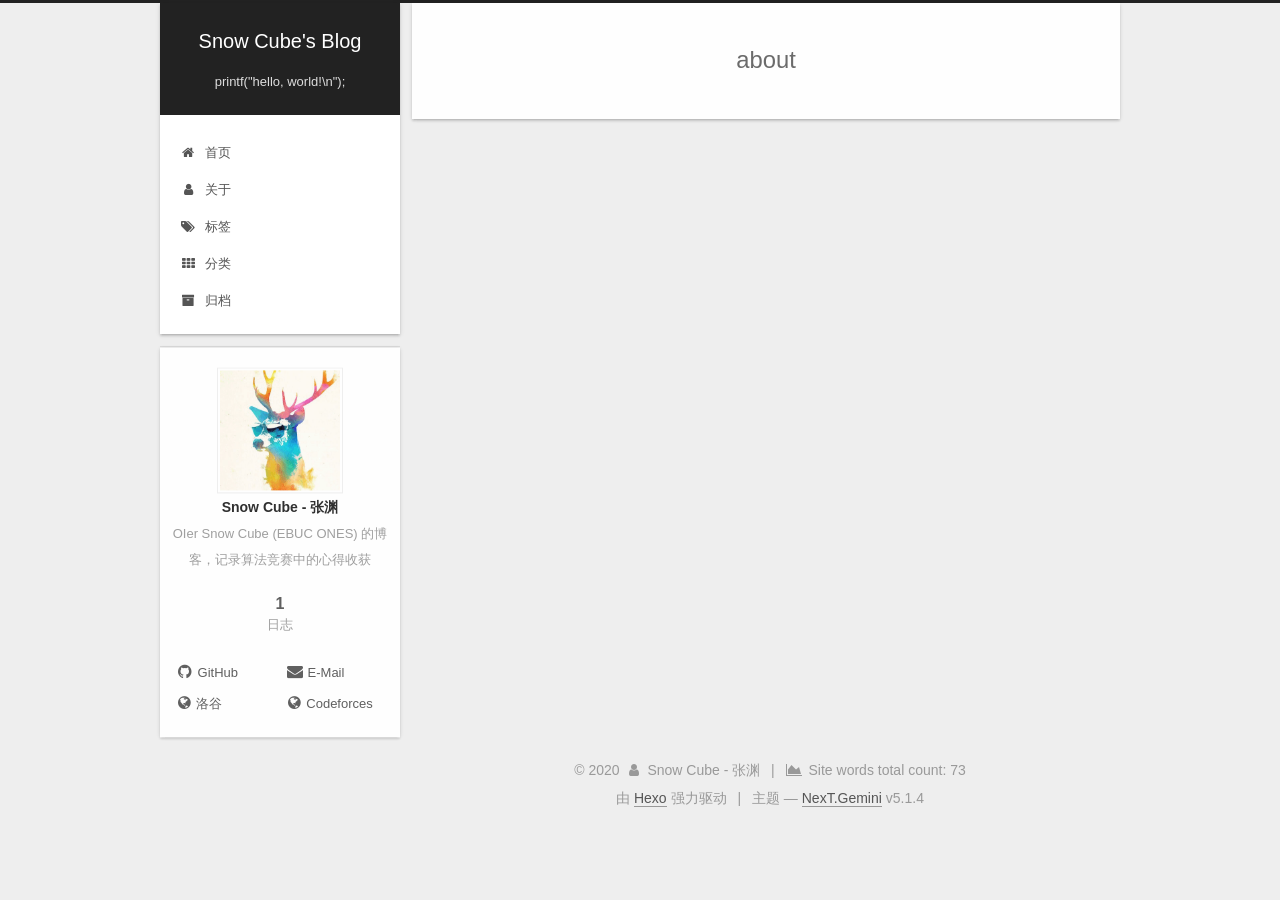
==== commit 6f05a20d: "Site updated: 2020-01-29 22:31:22" ====
--- a/about/index.html
+++ b/about/index.html
@@ -79,17 +79,18 @@
 
 
 
-<meta name="description" content="这个人很懒，什么都没有留下！！">
+<meta name="description" content="OIer Snow Cube (EBUC ONES) 的博客，记录算法竞赛中的心得收获">
+<meta name="keywords" content="Blog, OI, OIer, Algorithm, 算法, 信息学竞赛, 博客, 题解">
 <meta property="og:type" content="website">
 <meta property="og:title" content="about">
 <meta property="og:url" content="http://yoursite.com/about/index.html">
 <meta property="og:site_name" content="Snow Cube&#39;s Blog">
-<meta property="og:description" content="这个人很懒，什么都没有留下！！">
+<meta property="og:description" content="OIer Snow Cube (EBUC ONES) 的博客，记录算法竞赛中的心得收获">
 <meta property="og:locale" content="zh-Hans">
 <meta property="og:updated_time" content="2019-04-13T14:26:50.155Z">
 <meta name="twitter:card" content="summary">
 <meta name="twitter:title" content="about">
-<meta name="twitter:description" content="这个人很懒，什么都没有留下！！">
+<meta name="twitter:description" content="OIer Snow Cube (EBUC ONES) 的博客，记录算法竞赛中的心得收获">
 
 
 
@@ -317,7 +318,7 @@
               <img class="site-author-image" itemprop="image" src="/images/icon.gif" alt="Snow Cube - 张渊">
             
               <p class="site-author-name" itemprop="name">Snow Cube - 张渊</p>
-              <p class="site-description motion-element" itemprop="description">这个人很懒，什么都没有留下！！</p>
+              <p class="site-description motion-element" itemprop="description">OIer Snow Cube (EBUC ONES) 的博客，记录算法竞赛中的心得收获</p>
           </div>
 
           <nav class="site-state motion-element">
@@ -327,7 +328,7 @@
               
                 <a href="/archives/">
               
-                  <span class="site-state-item-count">2</span>
+                  <span class="site-state-item-count">1</span>
                   <span class="site-state-item-name">日志</span>
                 </a>
               </div>
@@ -335,15 +336,6 @@
 
             
 
-            
-              
-              
-              <div class="site-state-item site-state-tags">
-                <a href="/tags/index.html">
-                  <span class="site-state-item-count">1</span>
-                  <span class="site-state-item-name">标签</span>
-                </a>
-              </div>
             
 
           </nav>
@@ -365,6 +357,18 @@
                         <i class="fa fa-fw fa-envelope"></i>E-Mail</a>
                   </span>
                 
+                  <span class="links-of-author-item">
+                    <a href="https://www.luogu.com.cn/user/197352" target="_blank" title="洛谷">
+                      
+                        <i class="fa fa-fw fa-globe"></i>洛谷</a>
+                  </span>
+                
+                  <span class="links-of-author-item">
+                    <a href="http://codeforces.com/profile/Snow_Cube" target="_blank" title="Codeforces">
+                      
+                        <i class="fa fa-fw fa-globe"></i>Codeforces</a>
+                  </span>
+                
             </div>
           
 
@@ -393,7 +397,7 @@
 
     <footer id="footer" class="footer">
       <div class="footer-inner">
-        <div class="copyright">&copy; <span itemprop="copyrightYear">2019</span>
+        <div class="copyright">&copy; <span itemprop="copyrightYear">2020</span>
   <span class="with-love">
     <i class="fa fa-user"></i>
   </span>
@@ -407,7 +411,7 @@
     
       <span class="post-meta-item-text">Site words total count&#58;</span>
     
-    <span title="Site words total count">610</span>
+    <span title="Site words total count">73</span>
   
 </div>
 
--- a/css/main.css
+++ b/css/main.css
@@ -1823,7 +1823,7 @@
   width: 4px;
   height: 4px;
   border-radius: 50%;
-  background: #8122e2;
+  background: #d0fbf6;
 }
 .links-of-blogroll {
   font-size: 13px;
